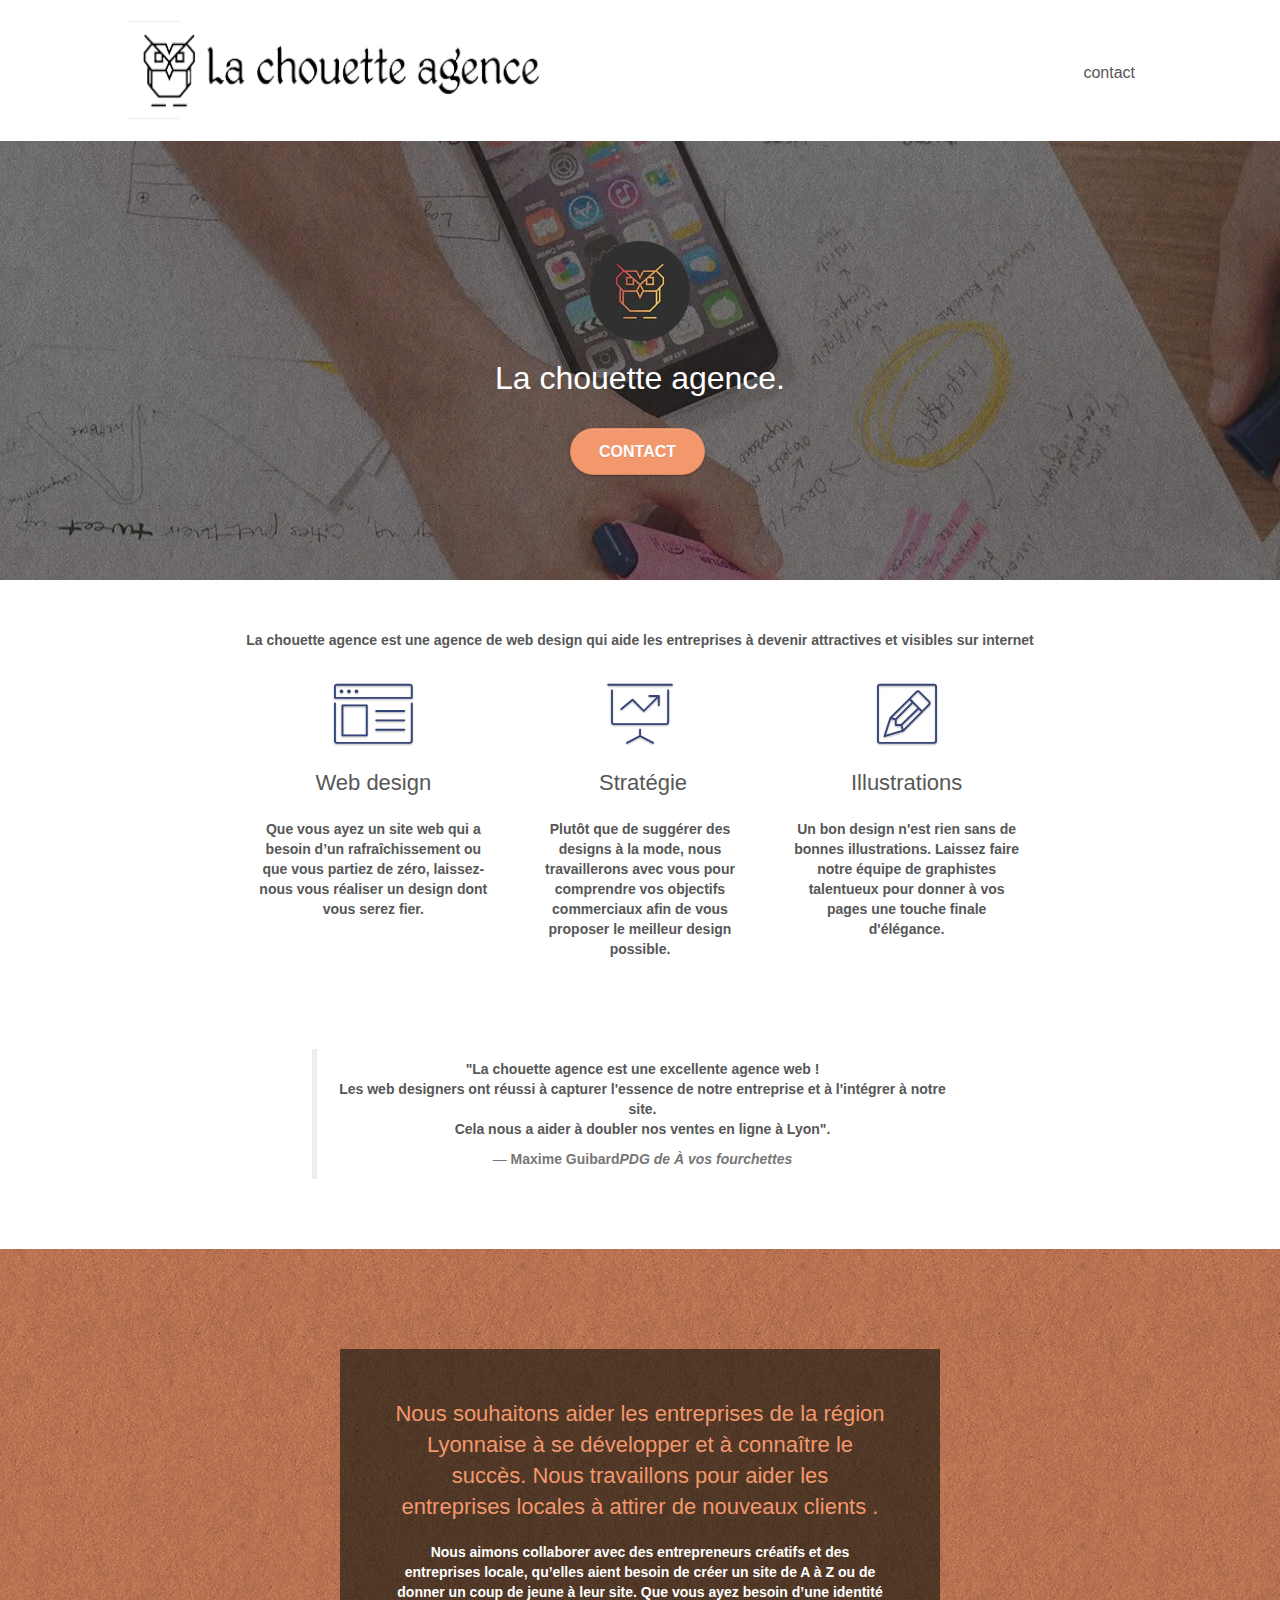
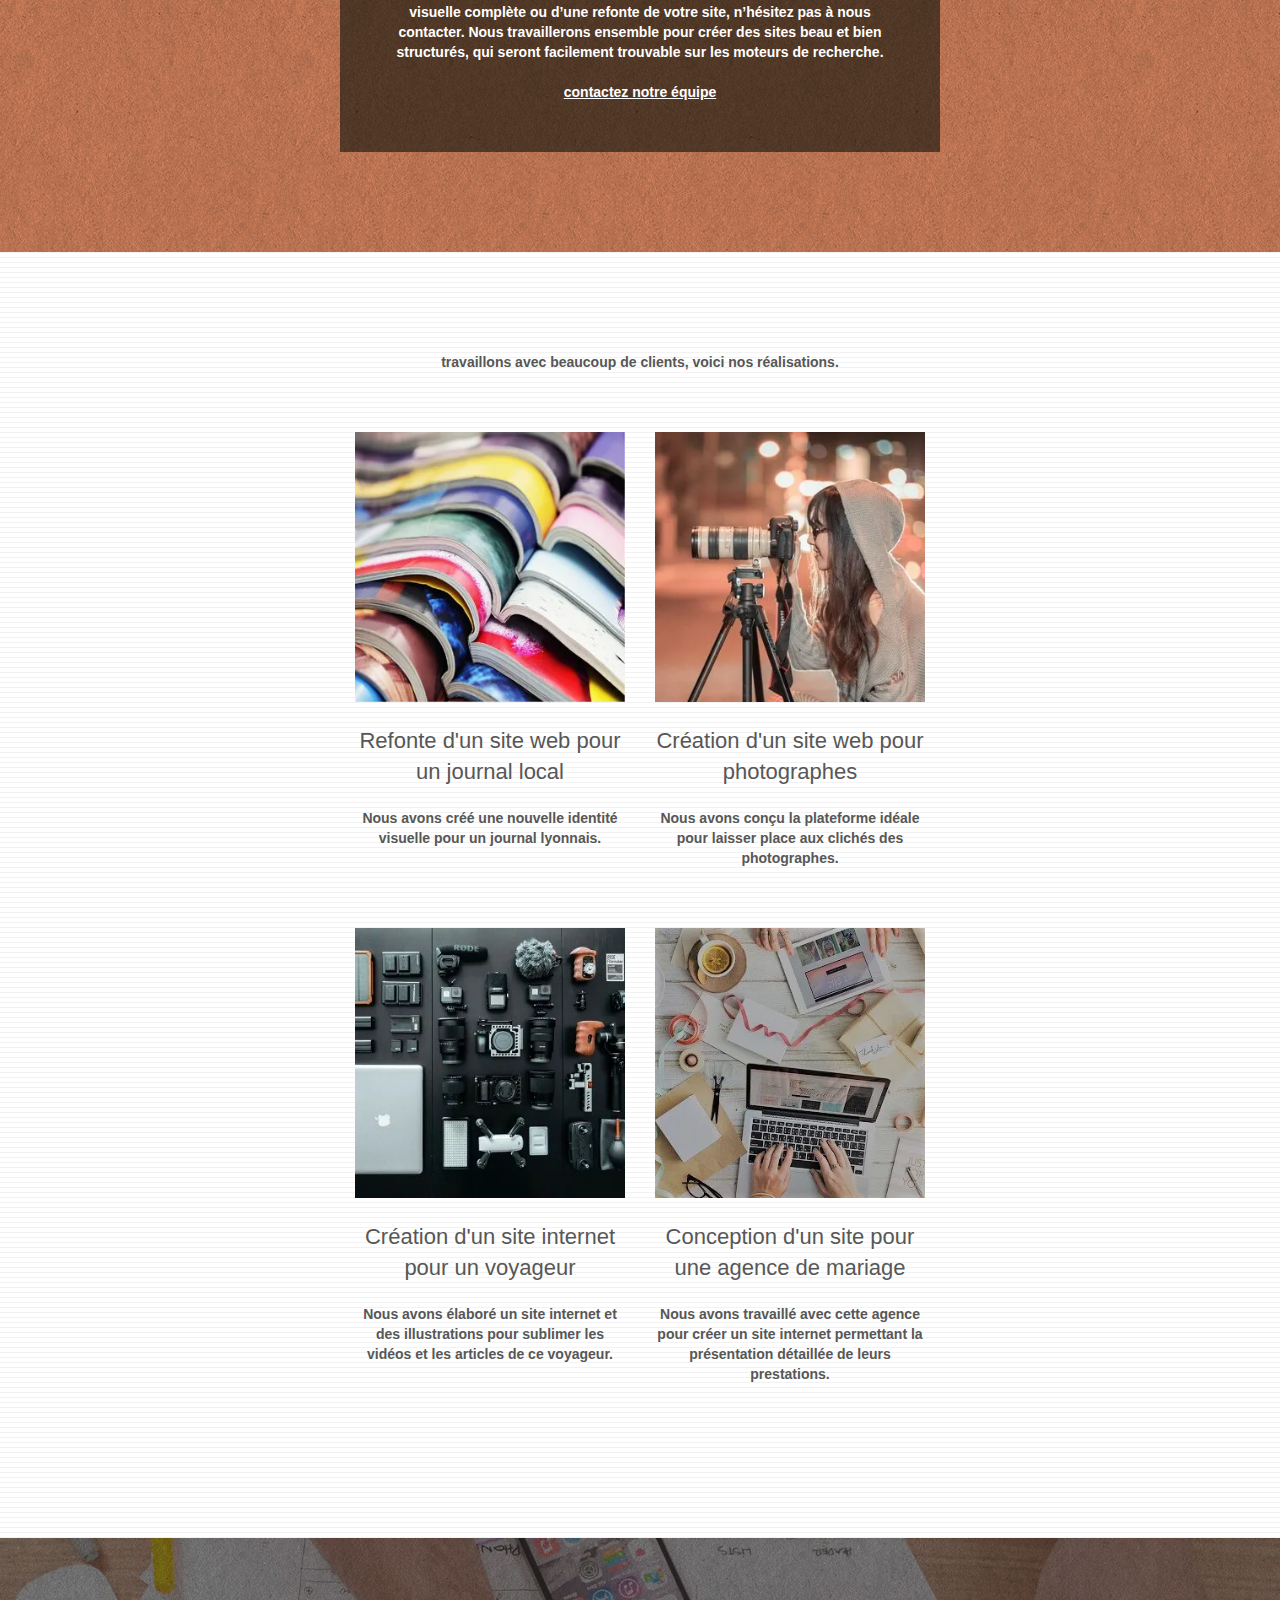
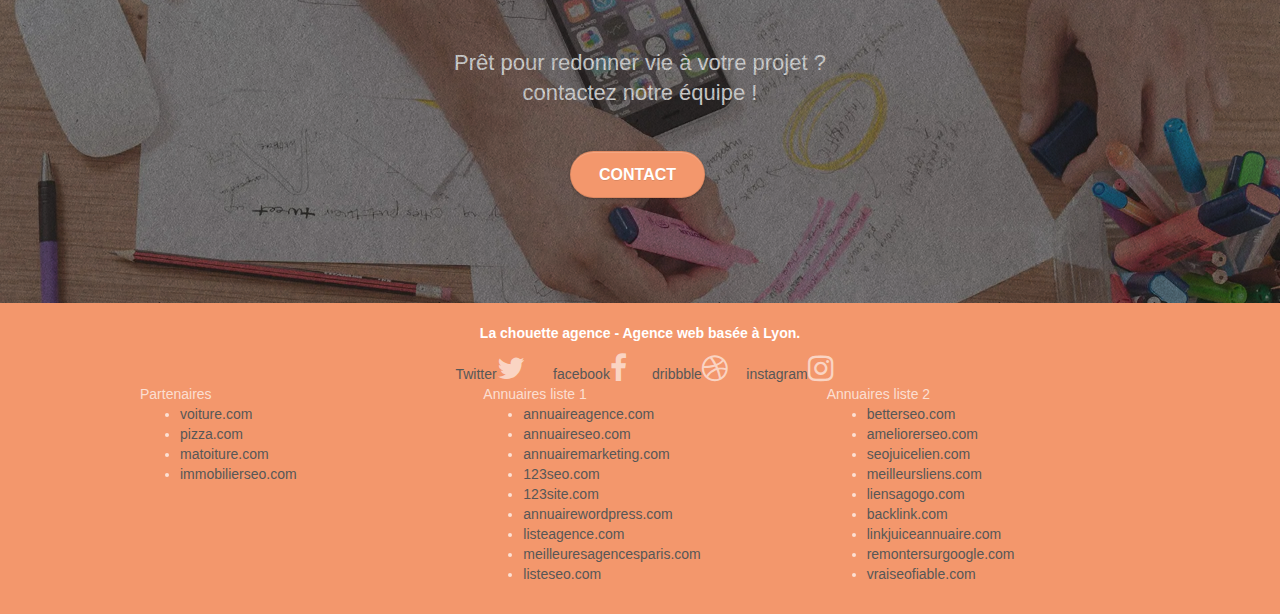
==== index.html @ a02901de "contraste" ====
<!doctype html>
<html lang="fr">
<head>
    <meta charset="utf-8">
    <meta name="keywords" content="seo, google, site web, site internet, agence design paris, agence design, agence design,agence design,agence design,agence design,agence design,agence design,agence design,agence design">
    <meta name="description"content="Agence Web à Lyon, aidant les entreprises à augmenter leur visibilité amélioration du SEO et designet fournissant des solutions spécialisées de conception de sites Web.">
    <meta name="viewport" content="width=device-width, initial-scale=1.0, viewport-fit=cover">
    <link rel="shortcut icon" type="image/webp" href="favicon.webp">
    
	<link rel="stylesheet" type="text/css" href="./css/bootstrap.css">
	<link rel="stylesheet" type="text/css" href="style.css">
	<link rel="stylesheet" type="text/css" href="./css/font-awesome.css">
	<link rel="stylesheet" type="text/css" href="./css/et-line.css">
	
    
	<script src="./js/jquery-2.1.0.js"></script>
	<script src="./js/bootstrap.js"></script>
	<script src="./js/blocs.js"></script>
	<script src="./js/jquery.touchSwipe.js" defer></script>
	<script src="./js/gmaps.js"></script>

    <title>La chouette agence</title>

    
<!-- Analytics -->
 
<!-- Analytics END -->
    
</head>
<body>
<!-- Principal conteneur -->
<div class="page-container">
    
<!-- bloc-0 -->
<div class="bloc bgc-white l-bloc " id="bloc-0">
	<div class="container bloc-sm">

		<nav class="navbar row">
			<div class="navbar-header">
				<div class="keywords" style="color:#cccccc;font-size:1px;">Agence web à paris, stratégie web, web design, illustrations, design de site web, site web, web, internet, site internet, site</div>
				<a class="navbar-brand" href="index.html"><img src="img/la-chouette-agence.webp" alt="paris web design logo agence web meilleure agence" width="400" height="90" /></a>
				<div class="keywords" style="color:#cccccc;font-size:1px;">Agence web à paris, stratégie web, web design, illustrations, design de site web, site web, web, internet, site internet, site</div>
				<button id="nav-toggle" type="button" class="ui-navbar-toggle navbar-toggle" data-toggle="collapse" data-target=".navbar-1">
					<span class="sr-only">Toggle navigation</span><span class="icon-bar"></span><span class="icon-bar"></span><span class="icon-bar"></span>
				</button>
			</div>
			<div class="collapse navbar-collapse navbar-1 special-dropdown-nav">
				<ul class="site-navigation nav navbar-nav">
					
					<li>
						<a href="contact.html">contact</a>
					</li>
				</ul>
			</div>
		</nav>
	</div>
</div>
<!-- bloc-0 END -->

<!-- bloc-1-presentation -->
<div class="bloc bgc-dark-slate-blue bg-banniere d-bloc bg-t-edge bloc-bg-texture texture-paper b-parallax" id="bloc-1-hero">
	<div class="container bloc-lg">
		<div class="row tight-width-whitespace">
			<div class="col-sm-12">
				<img src="img/logo.webp" class="center-block image-resize-mode" width="100" height="100" alt="La chouette agence, agence web paris, création logo paris" />
				<h1 class="text-center hero-bloc-text white ">
					La chouette agence.
				</h1>
				<div class="text-center">
					<a href="contact.html" class="btn btn-lg btn-clean btn-rd cta-hero btn-atomic-tangerine" id="cta-hero">contact</a>
				</div>
			</div>
		</div>
	</div>
</div>
<!-- bloc-1-presentation END -->

<!-- bloc-2-services -->
<div class="bloc bgc-white l-bloc" id="bloc-2-services">
	<div class="container bloc-md">
		<div class="row">
			<p class="col-sm-12 text-center ">
				La chouette agence est une agence de web design qui aide les entreprises à devenir attractives
				et visibles sur internet
			</p>
		</div>
		<div class="row voffset-lg med-width-whitespace">
			<div class="col-sm-4">
				<div class="text-center">
					<span class="et-icon-browser sm-shadow icon-dark-slate-blue icons icon-lg"></span>
				</div>
				<h2 class="mg-md text-center">
					Web design
				</h2>
				<p class="text-center ">
					Que vous ayez un site web qui a besoin d&rsquo;un rafraîchissement ou que vous partiez de zéro, laissez-nous vous réaliser un design dont vous serez fier.
				</p>
			</div>
			<div class="col-sm-4">
				<div class="text-center">
					<span class="et-icon-presentation sm-shadow icon-dark-slate-blue icons icon-lg"></span>
				</div>
				<h2 class="mg-md text-center">
					&nbsp;Stratégie
				</h2>
				<p class="text-center ">
					Plutôt que de suggérer des designs à la mode, nous travaillerons avec vous pour comprendre vos objectifs commerciaux afin de vous proposer le meilleur design possible.<br>
				</p>
			</div>
			<div class="col-sm-4">
				<div class="text-center">
					<span class="et-icon-edit sm-shadow icon-dark-slate-blue icons icon-lg"></span>
				</div>
				<h2 class="mg-md text-center">
					Illustrations
				</h2>
				<p class="text-center ">
					Un bon design n'est rien sans de bonnes illustrations. Laissez faire notre équipe de graphistes talentueux pour donner à vos pages une touche finale d'élégance.
				</p>
			</div>
		</div>
		<div class="row voffset-lg voffset">
			<div class="col-xs-12 col-md-8 col-md-offset-2 text-center">
				<blockquote class="blockquote text-center">
					<p class="mb-0">"La chouette agence est une excellente agence web ! <br> Les web
						designers ont réussi à capturer l'essence de notre entreprise
						et à l'intégrer à notre site.<br> Cela nous a aider à doubler nos
						ventes en ligne à Lyon".</p>
					<footer class="blockquote-footer black"><strong>Maxime Guibard</strong><cite
							title="text-center black"><strong>PDG de À vos fourchettes</strong></cite></footer>
				</blockquote>

			</div>
		</div>
	</div>
</div>
<!-- bloc-2-services END -->

<!-- bloc-3-what-i-do -->
<div class="bloc tc-white bgc-atomic-tangerine bg-presentation d-bloc bloc-bg-texture texture-paper b-parallax" id="bloc-3-what-i-do">
	<div class="container bloc-lg">
		<div class="row tight-width-whitespace black-background">
			<div class="col-sm-12">
				<h2 class="mg-md text-center tc-white">
					Nous souhaitons aider les entreprises de la région Lyonnaise à se développer et à connaître le succès. Nous travaillons pour aider les entreprises locales à attirer de nouveaux clients .<br>
				</h2>
				<p class="text-center white">
					Nous aimons collaborer avec des entrepreneurs créatifs et des entreprises locale, qu’elles aient besoin de créer un site de A à Z ou de donner un coup de jeune à leur site. Que vous ayez besoin d’une identité visuelle complète ou d’une refonte de votre site, n’hésitez pas à nous contacter. Nous travaillerons ensemble pour créer des sites beau et bien structurés, qui seront facilement trouvable sur les moteurs de recherche. <br><br><a class="ltc-white bold-link" href="contact.html">contactez notre équipe</a><br>
				</p>
			</div>
		</div>
	</div>
</div>
<!-- bloc-3-what-i-do END -->

<!-- bloc-4-portfolio -->
<div class="bloc bgc-white bg-lines-h2-bg bg-repeat l-bloc" id="bloc-4-portfolio">
	<div class="container bloc-lg">
		<div class="row">
			<div class="col-sm-18 text-center">
				<p><strong> travaillons avec beaucoup de clients, voici nos réalisations.</strong></p>
			</div>
		</div>
		<div class="row tight-width-whitespace portfolio-row">
			<div class="col-sm-6">
				<a href="#" data-lightbox="img/1.webp" data-gallery-id="gallery-1" data-caption="Refonte d'un site web pour un journal local" data-frame="snapshot-lb"><img src="img/1.webp" width="270" height="270" alt="paris web design logo agence web meilleure agence et refonte site web journal" class="img-responsive portfolio-thumb" /></a>
				<h2 class="mg-md text-center">
					Refonte d'un site web pour un journal local
				</h2>
				<p class="text-center">
					Nous avons créé une nouvelle identité visuelle pour un journal lyonnais.
				</p>
			</div>
			<div class="col-sm-6">
				<a href="#" data-lightbox="img/2.webp" data-gallery-id="gallery-1" data-caption="Création d'un site web pour photographes" data-frame="snapshot-lb"><img src="img/2.webp" width="270" height="270" class="img-responsive portfolio-thumb imgport" alt="paris web design logo agence web meilleure agence, Création d'un site web pour photographes" /></a>
				<h2 class="mg-md text-center">
					Création d'un site web pour photographes
				</h2>
				<p class="text-center">
					Nous avons conçu la plateforme idéale pour laisser place aux clichés des photographes.
				</p>
			</div>
		</div>
		<div class="row tight-width-whitespace portfolio-row">
			<div class="col-sm-6">
				<a href="#" data-lightbox="img/3.webp" data-gallery-id="gallery-1" data-caption="Création d'un site internet pour un voyageur" data-frame="snapshot-lb"><img src="img/3.webp" width="270" height="270" class="img-responsive portfolio-thumb" alt="paris web design logo agence web meilleure agence, Création d'un site web pour voyageur"/></a>
				<h2 class="mg-md text-center">
					Création d'un site internet pour un voyageur
				</h2>
				<p class="text-center">
					Nous avons élaboré un site internet et des illustrations pour sublimer les vidéos et les articles de ce voyageur.
				</p>
			</div>
			<div class="col-sm-6">
				<a href="#" data-lightbox="img/4.webp" data-gallery-id="gallery-1" data-caption="Conception d'un site pour une agence de mariage" data-frame="snapshot-lb"><img src="img/4.webp" width="270" height="270" class="img-responsive portfolio-thumb " alt="paris web design logo agence web meilleure agence, Création d'un site web pour agence de mariage" /></a>
				<h2 class="mg-md text-center">
					Conception d'un site pour une agence de mariage
				</h2>
				<p class="text-center">
					Nous avons travaillé avec cette agence pour créer un site internet permettant la présentation détaillée de leurs prestations.
				</p>
			</div>
		</div>
	</div>
</div>
<!-- bloc-4-portfolio END -->

<!-- bloc-5-cta -->
<div class="bloc bgc-dark-slate-blue bg-banniere d-bloc bloc-bg-texture texture-paper" id="bloc-5-cta">
	<div class="container bloc-lg">
		<div class="row">
			<h2 class="mg-md text-center white">
				Prêt pour redonner vie à votre projet ?<br>contactez notre équipe !
			</h2>
			<div class="col-sm-12 text-center">
				<a href="contact.html" class="btn btn-atomic-tangerine btn-clean btn-rd btn-lg cta-hero">contact</a>
			</div>
		</div>
	</div>
</div>
<!-- bloc-5-cta END -->

<!-- Footer - bloc-8 -->
<div class="bloc bgc-atomic-tangerine d-bloc" id="bloc-8">
	<div class="container bloc-sm">
		<div class="row">
			<div class="col-sm-12">
				<p class="text-center white">
					La chouette agence - Agence web basée à Lyon.<br>
				</p>
				<div class="row row-no-gutters social">
					<div class="col-sm-3">
						<div class="text-center">
							<a class="social" aria-label="Twitter" href="https://twitter.com">Twitter<span
									class="fa fa-twitter icon-md darkgrey"></span></a>
						</div>
					</div>
					<div class="col-sm-3">
						<div class="text-center">
							<a class="social" aria-label="Facebook"
								href="https://www.facebook.com/">facebook<span
									class="fa fa-facebook icon-md darkgrey"></span></a>
						</div>
					</div>
					<div class="col-sm-3">
						<div class="text-center">
							<a class="social" aria-label="Dribble" href="https://dribbble.com/">dribbble<span
									class="fa fa-dribbble icon-md darkgrey"></span></a>
						</div>
					</div>
					<div class="col-sm-3">
						<div class="text-center">
							<a class="social" aria-label="Instagram"
								href="https://www.instagram.com/">instagram<span
									class="fa fa-instagram icon-md darkgrey"></span></a>
						</div>
					</div>
				</div>
				<div class="row">
					<div class="col-sm-4">
						Partenaires
							<ul>
								<li><a href="voiture.com">voiture.com</a></li>
								<li><a href="pizza.com">pizza.com</a></li>
								<li><a href="matoiture.com">matoiture.com</a></li>
								<li><a href="immobilierseo.com">immobilierseo.com</a></li>
							</ul>		
					</div>
					<div class="col-sm-4">
						Annuaires liste 1
						<ul>
							<li><a href="annuaireagence.com">annuaireagence.com</a></li>
							<li><a href="annuaireseo.com">annuaireseo.com</a></li>
							<li><a href="annuairemarketing.com">annuairemarketing.com</a></li>
							<li><a href="123seoture.com">123seo.com</a></li>
							<li><a href="123site.com">123site.com</a></li>
							<li><a href="annuairewordpress.com">annuairewordpress.com</a></li>
							<li><a href="listeagence.com">listeagence.com</a></li>
							<li><a href="meilleuresagencesparis.com">meilleuresagencesparis.com</a></li>
							<li><a href="listeseo.com">listeseo.com</a></li>
						</ul>
					</div>
					<div class="col-sm-4">
						Annuaires liste 2
						<ul>
							<li><a href="betterseo.com">betterseo.com</a></li>
							<li><a href="ameliorerseo.com">ameliorerseo.com</a></li>
							<li><a href="seojuicelien.com">seojuicelien.com</a></li>
							<li><a href="meilleursliens.com">meilleursliens.com</a></li>
							<li><a href="liensagogo.com">liensagogo.com</a></li>
							<li><a href="backlink.com">backlink.com</a></li>
							<li><a href="linkjuiceannuaire.com">linkjuiceannuaire.com</a></li>
							<li><a href="remontersurgoogle.com">remontersurgoogle.com</a></li>
							<li><a href="vraiseofiable.com">vraiseofiable.com</a></li>
						</ul>
					</div>
				</div>
			</div>
		</div>
	</div>
</div>
<!-- Footer - bloc-8 END -->

</div>
<!-- Principal conteneur END -->
    

</body>
</html>
---- style.css ----
body {
    margin: 0;
    padding: 0;
    background: #FFF;
    overflow-x: hidden;
    -webkit-font-smoothing: antialiased;
    -moz-osx-font-smoothing: grayscale;
}

a,
button {
    transition: all .3s ease-in-out;
    outline: none!important;
}

a:hover {
    text-decoration: none;
    cursor: pointer;
}

#page-loading-blocs-notifaction {
    position: fixed;
    top: 0;
    bottom: 0;
    width: 100%;
    z-index: 100000;
    background: #FFFFFF url("img/pageload-spinner.gif") no-repeat center center;
}

.bloc {
    width: 100%;
    clear: both;
    background: 50% 50% no-repeat;
    padding: 0 50px;
    -webkit-background-size: cover;
    -moz-background-size: cover;
    -o-background-size: cover;
    background-size: cover;
    position: relative;
}

.bloc .container {
    padding-left: 0;
    padding-right: 0;
}

.bloc-lg {
    padding: 100px 50px;
}

.bloc-md {
    padding: 50px;
}

.bloc-sm {
    padding: 20px 50px;
}

.bg-center,
.bg-l-edge,
.bg-r-edge,
.bg-t-edge,
.bg-b-edge,
.bg-tl-edge,
.bg-bl-edge,
.bg-tr-edge,
.bg-br-edge,
.bg-repeat {
    -webkit-background-size: auto!important;
    -moz-background-size: auto!important;
    -o-background-size: auto!important;
    background-size: auto!important;
}

.bg-repeat {
    background: repeat;
}

.bg-t-edge {
    background: top no-repeat;
}

.bloc-bg-texture::before {
    content: "";
    background-size: 2px 2px;
    position: absolute;
    top: 0;
    bottom: 0;
    left: 0;
    right: 0;
}

.texture-paper::before {
    background: url("img/texture-paper.webp");
    background-size: 280px 280px;
}

.b-parallax {
    background-attachment: fixed;
}

.d-bloc {
    color: rgba(255, 255, 255, .7);
}

.d-bloc button:hover {
    color: rgba(255, 255, 255, .9);
}

.d-bloc .icon-round,
.d-bloc .icon-square,
.d-bloc .icon-rounded,
.d-bloc .icon-semi-rounded-a,
.d-bloc .icon-semi-rounded-b {
    border-color: rgba(255, 255, 255, .9);
}

.d-bloc .divider-h span {
    border-color: rgba(255, 255, 255, .2);
}

.d-bloc .a-btn,
.d-bloc .navbar a,
.d-bloc .navbar-brand,
.d-bloc a .icon-sm,
.d-bloc a .icon-md,
.d-bloc a .icon-lg,
.d-bloc a .icon-xl,
.d-bloc h1 a,
.d-bloc h2 a,
.d-bloc h3 a,
.d-bloc h4 a,
.d-bloc h5 a,
.d-bloc h6 a,
.d-bloc p a {
    color: rgba(255, 255, 255, .6);
}

.d-bloc .a-btn:hover,
.d-bloc .navbar a:hover,
.d-bloc .navbar-brand:hover,
.d-bloc a:hover .icon-sm,
.d-bloc a:hover .icon-md,
.d-bloc a:hover .icon-lg,
.d-bloc a:hover .icon-xl,
.d-bloc h1 a:hover,
.d-bloc h2 a:hover,
.d-bloc h3 a:hover,
.d-bloc h4 a:hover,
.d-bloc h5 a:hover,
.d-bloc h6 a:hover,
.d-bloc p a:hover {
    color: rgba(255, 255, 255, 1);
}

.d-bloc .navbar-toggle .icon-bar {
    background: rgba(255, 255, 255, 1);
}

.d-bloc .btn-wire,
.d-bloc .btn-wire:hover {
    color: rgba(255, 255, 255, 1);
    border-color: rgba(255, 255, 255, 1);
}

.d-bloc .panel {
    color: rgba(0, 0, 0, .5);
}

.d-bloc .panel button:hover {
    color: rgba(0, 0, 0, .7);
}

.d-bloc .panel icon {
    border-color: rgba(0, 0, 0, .7);
}

.d-bloc .panel .divider-h span {
    border-color: rgba(0, 0, 0, .1);
}

.d-bloc .panel .a-btn {
    color: rgba(0, 0, 0, .6);
}

.d-bloc .panel .a-btn:hover {
    color: rgba(0, 0, 0, 1);
}

.d-bloc .panel .btn-wire,
.d-bloc .panel .btn-wire:hover {
    color: rgba(0, 0, 0, .7);
    border-color: rgba(0, 0, 0, .3);
}

.d-bloc .panel,
.l-bloc {
    color: rgba(0, 0, 0, .5);
}

.d-bloc .panel button:hover,
.l-bloc button:hover {
    color: rgba(0, 0, 0, .7);
}

.l-bloc .icon-round,
.l-bloc .icon-square,
.l-bloc .icon-rounded,
.l-bloc .icon-semi-rounded-a,
.l-bloc .icon-semi-rounded-b {
    border-color: rgba(0, 0, 0, .7);
}

.d-bloc .panel .divider-h span,
.l-bloc .divider-h span {
    border-color: rgba(0, 0, 0, .1);
}

.d-bloc .panel .a-btn,
.l-bloc .a-btn,
.l-bloc .navbar a,
.l-bloc .navbar-brand,
.l-bloc a .icon-sm,
.l-bloc a .icon-md,
.l-bloc a .icon-lg,
.l-bloc a .icon-xl,
.l-bloc h1 a,
.l-bloc h2 a,
.l-bloc h3 a,
.l-bloc h4 a,
.l-bloc h5 a,
.l-bloc h6 a,
.l-bloc p a {
    color: rgba(0, 0, 0, .6);
}

.d-bloc .panel .a-btn:hover,
.l-bloc .a-btn:hover,
.l-bloc .navbar a:hover,
.l-bloc .navbar-brand:hover,
.l-bloc a:hover .icon-sm,
.l-bloc a:hover .icon-md,
.l-bloc a:hover .icon-lg,
.l-bloc a:hover .icon-xl,
.l-bloc h1 a:hover,
.l-bloc h2 a:hover,
.l-bloc h3 a:hover,
.l-bloc h4 a:hover,
.l-bloc h5 a:hover,
.l-bloc h6 a:hover,
.l-bloc p a:hover {
    color: rgba(0, 0, 0, 1);
}

.l-bloc .navbar-toggle .icon-bar {
    color: rgba(0, 0, 0, .6);
}

.d-bloc .panel .btn-wire,
.d-bloc .panel .btn-wire:hover,
.l-bloc .btn-wire,
.l-bloc .btn-wire:hover {
    color: rgba(0, 0, 0, .7);
    border-color: rgba(0, 0, 0, .3);
}

.voffset {
    margin-top: 30px;
}

.voffset-lg {
    margin-top: 80px;
}

.row-no-gutters {
    margin-right: 0;
    margin-left: 0;
}

.row.row-no-gutters > [class^="col-"],
.row.row-no-gutters > [class*=" col-"] {
    padding-right: 0;
    padding-left: 0;
}

#bloc-1-hero h1 {
    font-size: 32px;
}

.navbar {
    margin-bottom: 0;
    z-index: 1;
}

.navbar-brand {
    height: auto;
    padding: 3px 15px;
    font-size: 25px;
    font-weight: normal;
    font-weight: 600;
    line-height: 44px;
}

.navbar-brand img {
    max-height: 200px;
    margin: 0 5px 0 0;
    display: inline;
}

.navbar-brand img[src$=svg] {
    min-width: 100px;
}

.nav-center .navbar-brand img {
    margin: 0;
}

.navbar .nav {
    padding-top: 2px;
    margin-right: -16px;
    float: right;
    z-index: 1;
}

.nav > li {
    float: left;
    margin-top: 4px;
    font-size: 16px;
}

.navbar-nav .open .dropdown-menu > li > a {
    text-align: inherit;
}

.nav > li a:hover,
.nav > li a:focus {
    background: transparent;
}

.navbar-toggle {
    margin: 10px 10px 0 0;
    border: 0px;
}

.navbar-toggle:hover {
    background: transparent!important;
}

.navbar-toggle .icon-bar {
    background-color: rgba(0, 0, 0, .5);
    width: 26px;
}

.nav-invert .navbar .nav {
    float: left;
}

.nav-invert .navbar-header,
.nav-invert .navbar-brand {
    float: right;
    position: relative;
    z-index: 2;
}

@media (min-width: 768px) {
    .site-navigation {
        position: absolute;
        top: 50%;
        right: 20px;
        transform: translate(0, -50%);
        -webkit-transform: translateY(-50%);
    }
    .nav > li .dropdown-menu a,
    .nav > li .dropdown-menu a:hover {
        color: #484848;
    }
    .nav-invert .site-navigation {
        left: 0;
        right: 0;
    }
    .nav-center {
        text-align: center;
    }
    .nav-center .navbar-header {
        width: 100%;
    }
    .nav-center .navbar-header,
    .nav-center .navbar-brand,
    .nav-center .nav > li {
        float: none;
        display: inline-block;
    }
    .nav-center .site-navigation {
        position: relative;
        width: 100%;
        right: 0;
        margin-right: 0px;
        margin-top: 20px;
    }
    .nav-center.mini-nav .navbar-toggle {
        float: none;
        margin: 10px auto 0;
    }
}

.nav > li > .dropdown a {
    background: none!important;
    display: block;
    padding: 14px 15px;
}

nav .caret {
    margin: 0 5px;
}

.dropdown-menu .dropdown-menu {
    top: -8px;
    left: 100%;
}

.dropdown-menu .dropmenu-flow-right {
    top: 100%;
    left: 0;
    margin-left: -1px;
    border-top-left-radius: 0;
    border-top-right-radius: 0;
}

.dropdown-menu .dropdown span {
    border: 4px solid black;
    border-top-color: transparent;
    border-right-color: transparent;
    border-bottom-color: transparent;
    margin: 6px -5px 0 0!important;
    float: right;
}

.mg-md {
    margin-top: 10px;
    margin-bottom: 20px;
}

.mg-lg {
    margin-top: 10px;
    margin-bottom: 40px;
}

.btn {
    margin: 0 5px 5px 0;
}

.btn.pull-right {
    margin: 0 0 5px 5px;
}

.btn-d,
.btn-d:hover,
.btn-d:focus {
    color: #FFF;
    background: rgba(0, 0, 0, .3);
}

button {
    outline: none!important;
}

.btn-rd {
    border-radius: 40px;
}

.btn-clean {
    border: 1px solid rgba(0, 0, 0, .08);
    border-bottom-color: rgba(0, 0, 0, .1);
    text-shadow: 0 1px 0 rgba(0, 0, 1, .1);
    box-shadow: 0 1px 3px rgba(0, 0, 1, .25), inset 0 1px 0 0 rgba(255, 255, 255, .15);
}

.icon-md {
    font-size: 30px!important;
}

.icon-lg {
    font-size: 60px!important;
}

.sm-shadow {
    text-shadow: 0 1px 2px rgba(0, 0, 0, .3);
}

.panel-sq,
.panel-sq .panel-heading,
.panel-sq .panel-footer {
    border-radius: 0;
}

.panel-rd {
    border-radius: 30px;
}

.panel-rd .panel-heading {
    border-radius: 29px 29px 0 0;
}

.panel-rd .panel-footer {
    border-radius: 0 0 29px 29px;
}

.form-control {
    border-color: rgba(0, 0, 0, .1);
    box-shadow: none;
}

.scrollToTop {
    width: 40px;
    height: 40px;
    position: fixed;
    bottom: 20px;
    right: 20px;
    opacity: 0;
    z-index: 500;
    transition: all .3s ease-in-out;
}

.scrollToTop span {
    margin-top: 6px;
}

.showScrollTop {
    font-size: 14px;
    opacity: 1;
}

a[data-lightbox] {
    position: relative;
    display: block;
    text-align: center;
}

a[data-lightbox]:hover::before {
    content: "+";
    font-family: "HelveticaNeue-Light", "Helvetica Neue Light", "Helvetica Neue", Helvetica, Arial;
    font-size: 32px;
    width: 50px;
    height: 50px;
    margin-left: -25px;
    border-radius: 50%;
    background: rgba(0, 0, 0, .6);
    color: #FFF;
    font-weight: 100;
    z-index: 1;
    position: absolute;
    top: 50%;
    transform: translateY(-50%);
    -webkit-transform: translateY(-50%);
}

a[data-lightbox]:hover img {
    opacity: 0.6;
    -webkit-animation-fill-mode: none;
    animation-fill-mode: none;
}

#lightbox-modal {
    display: flex;
    align-items: center;
}

#lightbox-modal .modal-dialog {
    width: 90%;
    max-width: 900px;
    margin: 0 auto 0;
}

#lightbox-modal .modal-dialog img {
    max-height: 90vh;
    margin: 0 auto;
}

.lightbox-caption {
    padding: 20px;
    color: #FFF;
    background: rgba(0, 0, 0, .5);
    position: absolute;
    left: 15px;
    right: 15px;
    bottom: 5px;
}

.close-lightbox {
    color: #FFF;
    font-size: 30px;
    position: absolute;
    top: 20px;
    right: 20px;
    z-index: 20;
    background: rgba(0, 0, 0, .5);
    border: none;
    line-height: 30px;
    padding: 0 9px 5px;
    opacity: 0.3;
}

.close-lightbox:hover,
.next-lightbox:hover,
.prev-lightbox:hover {
    opacity: 1.0;
    color: #FFF;
}

.next-lightbox,
.prev-lightbox {
    font-size: 20px;
    color: rgba(255, 255, 255, .9);
    background: rgba(0, 0, 0, .5);
    transition: all .2s ease-in-out;
    position: absolute;
    top: 45%;
    z-index: 1;
    opacity: 0.4;
}

.next-lightbox {
    padding: 6px 8px 1px 13px;
    right: 25px;
}

.prev-lightbox {
    padding: 6px 13px 1px 10px;
    left: 25px;
}

.snapshot-lb .modal-body {
    padding-bottom: 45px;
}

.snapshot-lb .lightbox-caption {
    padding: 0;
    color: rgba(0, 0, 0, .5);
    background: none;
}

h1,
h2,
h3,
h4,
h5,
h6,
p,
label,
.btn,
a {
    font-family: "helvetica";
    font-weight: 400;
    color: #575757!important;
}

.container {
    max-width: 1000px;
}

.hero-bloc-text {
    font-size: 38px;
}

.hero-bloc-text-sub {
    font-size: 36px;
}

.statement-bloc-text {
    line-height: 26px;
    font-style: italic;
    font-size: 20px;
    text-align: center;
    font-weight: lighter;
    max-width: 520px;
    margin: auto auto auto auto;
}

p {
    font-size: 14px;
    font-weight: bold;
}

.tight-width-whitespace {
    max-width: 600px;
    margin: auto auto auto auto;
}

.imgport{
    width:270;
    height:270;
}


.h1 {
    font-size: 20px;
    font-family: "Open Sans";
}

.cta-hero {
    margin-top: 22px;
    color: #FFFFFF!important;
    text-transform: uppercase;
    padding: 12px 28px 12px 28px;
    font-size: 16px;
    font-weight: 700;
}

.social {
    max-width: 400px;
    margin: auto auto auto auto;
}

h2 {
    font-size: 22px;
    line-height: 1.4em;
}

h3 {
    font-size: 15px;
    text-transform: uppercase;
    font-weight: 700;
    color: #333333!important;
}

.med-width-whitespace {
    max-width: 800px;
    margin: auto auto auto auto;
    box-shadow: 0px 0px 0px #000000;
}

h1 {
    color: #333333!important;
}

h4 {
    color: #333333!important;
}

.icons {
    margin-bottom: 14px;
    margin-top: 24px;
}

.white {
    color: #FFFFFF!important;
}

.portfolio-thumb {
    margin-bottom: 24px;
}

.portfolio-row {
    margin-bottom: 44px;
    margin-top: 50px;
}

.avatar {
    box-shadow: 0px 4px 9px rgba(0, 0, 0, 0.3);
}

.black-background {
    background-color: rgba(48, 42, 27, 0.7);
    padding: 40px 40px 40px 40px;
}

.bold-link {
    font-weight: 900;
    text-decoration: underline!important;
}

.bgc-white {
    background-color: #FFFFFF;
}

.bgc-dark-slate-blue {
    background-color: #364577;
}

.bgc-atomic-tangerine {
    background-color: #F3976C;
}

.tc-white {
    color: #F3976C!important;
}

.btn-atomic-tangerine {
    background: #F3976C;
    color: #FFFFFF!important;
}

.btn-atomic-tangerine:hover {
    background: #c27956!important;
    color: #FFFFFF!important;
}

.ltc-white {
    color: #FFFFFF!important;
}

.ltc-white:hover {
    color: #cccccc!important;
}

.ltc-atomic-tangerine {
    color: #F3976C!important;
}

.ltc-atomic-tangerine:hover {
    color: #c27956!important;
}

.icon-dark-slate-blue {
    color: #364577!important;
    border-color: #364577!important;
}

.bg-dots-bg {
    background-image: url("img/dots-bg.webp");
}

.bg-lines-h2-bg {
    background-image: url("img/lines-h2-bg.webp");
}

.bg-banniere {
    background-image: url("img/la-chouette-agence-banniere.webp");
}

.bg-presentation {
    background-image: url("img/image-de-presentation.webp");
}

@media (max-width: 1024px) {
    .bloc {
        padding-left: 20px;
        padding-right: 20px;
    }
    .bloc.full-width-bloc,
    .bloc-tile-2.full-width-bloc .container,
    .bloc-tile-3.full-width-bloc .container,
    .bloc-tile-4.full-width-bloc .container {
        padding-left: 0;
        padding-right: 0;
    }
}

@media (max-width: 992px) and (min-width: 768px) {
    .navbar .nav {
        max-width: 80%
    }
    .nav-center.navbar .nav {
        max-width: 100%
    }
}

@media only screen and (min-device-width: 768px) and (max-device-width: 1024px) and (orientation: landscape) {
    .b-parallax {
        background-attachment: scroll;
    }
}

@media only screen and (min-device-width: 1024px) and (max-device-width: 1366px) and (-webkit-min-device-pixel-ratio: 1.5) {
    .b-parallax {
        background-attachment: scroll;
    }
}

@media (max-width: 991px) {
    .container {
        width: 100%;
    }
    .b-parallax {
        background-attachment: scroll;
    }
    .page-container,
    #hero-bloc {
        overflow-x: hidden;
        position: relative;
    }
    .bloc {
        padding-left: constant(safe-area-inset-left);
        padding-right: constant(safe-area-inset-right);
    }
    .bloc-group,
    .bloc-group .bloc {
        display: block;
        width: 100%;
    }
    .bloc-fill-screen .fill-bloc-top-edge,
    .bloc-fill-screen .fill-bloc-bottom-edge {
        padding: 0 20px;
        padding-left: constant(safe-area-inset-left);
        padding-right: constant(safe-area-inset-right);
    }
}

@media (max-width: 767px) {
    .page-container {
        overflow-x: hidden;
        position: relative;
    }
    h1,
    h2,
    h3,
    h4,
    h5,
    h6,
    p,
    #disqus_thread {
        padding-left: 10px!important;
        padding-right: 10px!important;
    }
    .b-parallax {
        background-attachment: scroll;
    }
    .navbar .nav {
        padding-top: 0;
        border-top: 1px solid rgba(0, 0, 0, .2);
        float: none!important;
    }
    .navbar.row {
        margin-left: 0;
        margin-right: 0;
    }
    .site-navigation {
        position: inherit;
        transform: none;
        -webkit-transform: none;
        -ms-transform: none;
    }
    .nav > li {
        margin-top: 0;
        border-bottom: 1px solid rgba(0, 0, 0, .1);
        background: rgba(0, 0, 0, .05);
        text-align: left;
        padding-left: 15px;
        width: 100%;
    }
    .nav > li:hover {
        background: rgba(0, 0, 0, .08);
    }
    .dropdown .dropdown a .caret {
        float: none;
        margin: 5px 0 0 10px!important;
        border: 4px solid black;
        border-bottom-color: transparent;
        border-right-color: transparent;
        border-left-color: transparent;
    }
    #hero-bloc .navbar .nav {
        background: rgba(0, 0, 0, .8);
    }
    #hero-bloc .navbar .nav a {
        color: rgba(255, 255, 255, .6);
    }
    .hero {
        padding: 50px 0;
    }
    .hero-nav {
        left: -1px;
        right: -1px;
    }
    .navbar-collapse {
        padding: 0;
        overflow-x: hidden;
        -webkit-box-shadow: none;
        box-shadow: none;
    }
    .navbar-brand img {
        max-height: 40px;
        width: auto;
    }
    .nav-invert .navbar-header {
        float: none;
        width: 100%;
    }
    .nav-invert .navbar-toggle {
        float: left;
        margin-left: 10px;
    }
    .bloc {
        padding-left: 0;
        padding-right: 0;
    }
    .bloc-xxl,
    .bloc-xl,
    .bloc-lg {
        padding: 40px 0;
    }
    .bloc-sm,
    .bloc-md {
        padding-left: 0;
        padding-right: 0;
    }
    .bloc-tile-2 .container,
    .bloc-tile-3 .container,
    .bloc-tile-4 .container,
    .bloc-fill-screen .fill-bloc-top-edge,
    .bloc-fill-screen .fill-bloc-bottom-edge {
        padding-left: 0;
        padding-right: 0;
    }
    .a-block {
        padding: 0 10px;
    }
    .btn-dwn {
        display: none;
    }
    .voffset {
        margin-top: 5px;
    }
    .voffset-md {
        margin-top: 20px;
    }
    .voffset-lg {
        margin-top: 30px;
    }
    form {
        padding: 5px;
    }
    .close-lightbox {
        display: inline-block;
    }
    .blocsapp-device-iphone5 {
        background-size: 216px 425px;
        padding-top: 60px;
        width: 216px;
        height: 425px;
    }
    .blocsapp-device-iphone5 img {
        width: 180px;
        height: 320px;
    }
}

@media (max-width: 400px) {
    .bloc {
        padding-left: 0;
        padding-right: 0;
    }
}

@media (max-width: 767px) {
    .bloc-mob-center-text {
        text-align: center;
    }
}
---- css/et-line.css ----
@font-face {
    font-family: et-line;
    src: url(../fonts/et-line.eot);
    src: url(../fonts/et-line.eot?#iefix) format('embedded-opentype'), url(../fonts/et-line.woff) format('woff'), url(../fonts/et-line.ttf) format('truetype'), url(../fonts/et-line.svg#et-line) format('svg');
    font-weight: 400;
    font-style: normal
}

.et-icon-adjustments,
.et-icon-alarmclock,
.et-icon-anchor,
.et-icon-aperture,
.et-icon-attachment,
.et-icon-bargraph,
.et-icon-basket,
.et-icon-beaker,
.et-icon-bike,
.et-icon-book-open,
.et-icon-briefcase,
.et-icon-browser,
.et-icon-calendar,
.et-icon-camera,
.et-icon-caution,
.et-icon-chat,
.et-icon-circle-compass,
.et-icon-clipboard,
.et-icon-clock,
.et-icon-cloud,
.et-icon-compass,
.et-icon-desktop,
.et-icon-dial,
.et-icon-document,
.et-icon-documents,
.et-icon-download,
.et-icon-dribbble,
.et-icon-edit,
.et-icon-envelope,
.et-icon-expand,
.et-icon-facebook,
.et-icon-flag,
.et-icon-focus,
.et-icon-gears,
.et-icon-genius,
.et-icon-gift,
.et-icon-global,
.et-icon-globe,
.et-icon-googleplus,
.et-icon-grid,
.et-icon-happy,
.et-icon-hazardous,
.et-icon-heart,
.et-icon-hotairballoon,
.et-icon-hourglass,
.et-icon-key,
.et-icon-laptop,
.et-icon-layers,
.et-icon-lifesaver,
.et-icon-lightbulb,
.et-icon-linegraph,
.et-icon-linkedin,
.et-icon-lock,
.et-icon-magnifying-glass,
.et-icon-map,
.et-icon-map-pin,
.et-icon-megaphone,
.et-icon-mic,
.et-icon-mobile,
.et-icon-newspaper,
.et-icon-notebook,
.et-icon-paintbrush,
.et-icon-paperclip,
.et-icon-pencil,
.et-icon-phone,
.et-icon-picture,
.et-icon-pictures,
.et-icon-piechart,
.et-icon-presentation,
.et-icon-pricetags,
.et-icon-printer,
.et-icon-profile-female,
.et-icon-profile-male,
.et-icon-puzzle,
.et-icon-quote,
.et-icon-recycle,
.et-icon-refresh,
.et-icon-ribbon,
.et-icon-rss,
.et-icon-sad,
.et-icon-scissors,
.et-icon-scope,
.et-icon-search,
.et-icon-shield,
.et-icon-speedometer,
.et-icon-strategy,
.et-icon-streetsign,
.et-icon-tablet,
.et-icon-target,
.et-icon-telescope,
.et-icon-toolbox,
.et-icon-tools,
.et-icon-tools-2,
.et-icon-trophy,
.et-icon-tumblr,
.et-icon-twitter,
.et-icon-upload,
.et-icon-video,
.et-icon-wallet,
.et-icon-wine {
    font-family: et-line;
    speak: none;
    font-style: normal;
    font-weight: 400;
    font-variant: normal;
    text-transform: none;
    line-height: 1;
    -webkit-font-smoothing: antialiased;
    -moz-osx-font-smoothing: grayscale;
    display: inline-block
}

.et-icon-mobile:before {
    content: "\e000"
}

.et-icon-laptop:before {
    content: "\e001"
}

.et-icon-desktop:before {
    content: "\e002"
}

.et-icon-tablet:before {
    content: "\e003"
}

.et-icon-phone:before {
    content: "\e004"
}

.et-icon-document:before {
    content: "\e005"
}

.et-icon-documents:before {
    content: "\e006"
}

.et-icon-search:before {
    content: "\e007"
}

.et-icon-clipboard:before {
    content: "\e008"
}

.et-icon-newspaper:before {
    content: "\e009"
}

.et-icon-notebook:before {
    content: "\e00a"
}

.et-icon-book-open:before {
    content: "\e00b"
}

.et-icon-browser:before {
    content: "\e00c"
}

.et-icon-calendar:before {
    content: "\e00d"
}

.et-icon-presentation:before {
    content: "\e00e"
}

.et-icon-picture:before {
    content: "\e00f"
}

.et-icon-pictures:before {
    content: "\e010"
}

.et-icon-video:before {
    content: "\e011"
}

.et-icon-camera:before {
    content: "\e012"
}

.et-icon-printer:before {
    content: "\e013"
}

.et-icon-toolbox:before {
    content: "\e014"
}

.et-icon-briefcase:before {
    content: "\e015"
}

.et-icon-wallet:before {
    content: "\e016"
}

.et-icon-gift:before {
    content: "\e017"
}

.et-icon-bargraph:before {
    content: "\e018"
}

.et-icon-grid:before {
    content: "\e019"
}

.et-icon-expand:before {
    content: "\e01a"
}

.et-icon-focus:before {
    content: "\e01b"
}

.et-icon-edit:before {
    content: "\e01c"
}

.et-icon-adjustments:before {
    content: "\e01d"
}

.et-icon-ribbon:before {
    content: "\e01e"
}

.et-icon-hourglass:before {
    content: "\e01f"
}

.et-icon-lock:before {
    content: "\e020"
}

.et-icon-megaphone:before {
    content: "\e021"
}

.et-icon-shield:before {
    content: "\e022"
}

.et-icon-trophy:before {
    content: "\e023"
}

.et-icon-flag:before {
    content: "\e024"
}

.et-icon-map:before {
    content: "\e025"
}

.et-icon-puzzle:before {
    content: "\e026"
}

.et-icon-basket:before {
    content: "\e027"
}

.et-icon-envelope:before {
    content: "\e028"
}

.et-icon-streetsign:before {
    content: "\e029"
}

.et-icon-telescope:before {
    content: "\e02a"
}

.et-icon-gears:before {
    content: "\e02b"
}

.et-icon-key:before {
    content: "\e02c"
}

.et-icon-paperclip:before {
    content: "\e02d"
}

.et-icon-attachment:before {
    content: "\e02e"
}

.et-icon-pricetags:before {
    content: "\e02f"
}

.et-icon-lightbulb:before {
    content: "\e030"
}

.et-icon-layers:before {
    content: "\e031"
}

.et-icon-pencil:before {
    content: "\e032"
}

.et-icon-tools:before {
    content: "\e033"
}

.et-icon-tools-2:before {
    content: "\e034"
}

.et-icon-scissors:before {
    content: "\e035"
}

.et-icon-paintbrush:before {
    content: "\e036"
}

.et-icon-magnifying-glass:before {
    content: "\e037"
}

.et-icon-circle-compass:before {
    content: "\e038"
}

.et-icon-linegraph:before {
    content: "\e039"
}

.et-icon-mic:before {
    content: "\e03a"
}

.et-icon-strategy:before {
    content: "\e03b"
}

.et-icon-beaker:before {
    content: "\e03c"
}

.et-icon-caution:before {
    content: "\e03d"
}

.et-icon-recycle:before {
    content: "\e03e"
}

.et-icon-anchor:before {
    content: "\e03f"
}

.et-icon-profile-male:before {
    content: "\e040"
}

.et-icon-profile-female:before {
    content: "\e041"
}

.et-icon-bike:before {
    content: "\e042"
}

.et-icon-wine:before {
    content: "\e043"
}

.et-icon-hotairballoon:before {
    content: "\e044"
}

.et-icon-globe:before {
    content: "\e045"
}

.et-icon-genius:before {
    content: "\e046"
}

.et-icon-map-pin:before {
    content: "\e047"
}

.et-icon-dial:before {
    content: "\e048"
}

.et-icon-chat:before {
    content: "\e049"
}

.et-icon-heart:before {
    content: "\e04a"
}

.et-icon-cloud:before {
    content: "\e04b"
}

.et-icon-upload:before {
    content: "\e04c"
}

.et-icon-download:before {
    content: "\e04d"
}

.et-icon-target:before {
    content: "\e04e"
}

.et-icon-hazardous:before {
    content: "\e04f"
}

.et-icon-piechart:before {
    content: "\e050"
}

.et-icon-speedometer:before {
    content: "\e051"
}

.et-icon-global:before {
    content: "\e052"
}

.et-icon-compass:before {
    content: "\e053"
}

.et-icon-lifesaver:before {
    content: "\e054"
}

.et-icon-clock:before {
    content: "\e055"
}

.et-icon-aperture:before {
    content: "\e056"
}

.et-icon-quote:before {
    content: "\e057"
}

.et-icon-scope:before {
    content: "\e058"
}

.et-icon-alarmclock:before {
    content: "\e059"
}

.et-icon-refresh:before {
    content: "\e05a"
}

.et-icon-happy:before {
    content: "\e05b"
}

.et-icon-sad:before {
    content: "\e05c"
}

.et-icon-facebook:before {
    content: "\e05d"
}

.et-icon-twitter:before {
    content: "\e05e"
}

.et-icon-googleplus:before {
    content: "\e05f"
}

.et-icon-rss:before {
    content: "\e060"
}

.et-icon-tumblr:before {
    content: "\e061"
}

.et-icon-linkedin:before {
    content: "\e062"
}

.et-icon-dribbble:before {
    content: "\e063"
}
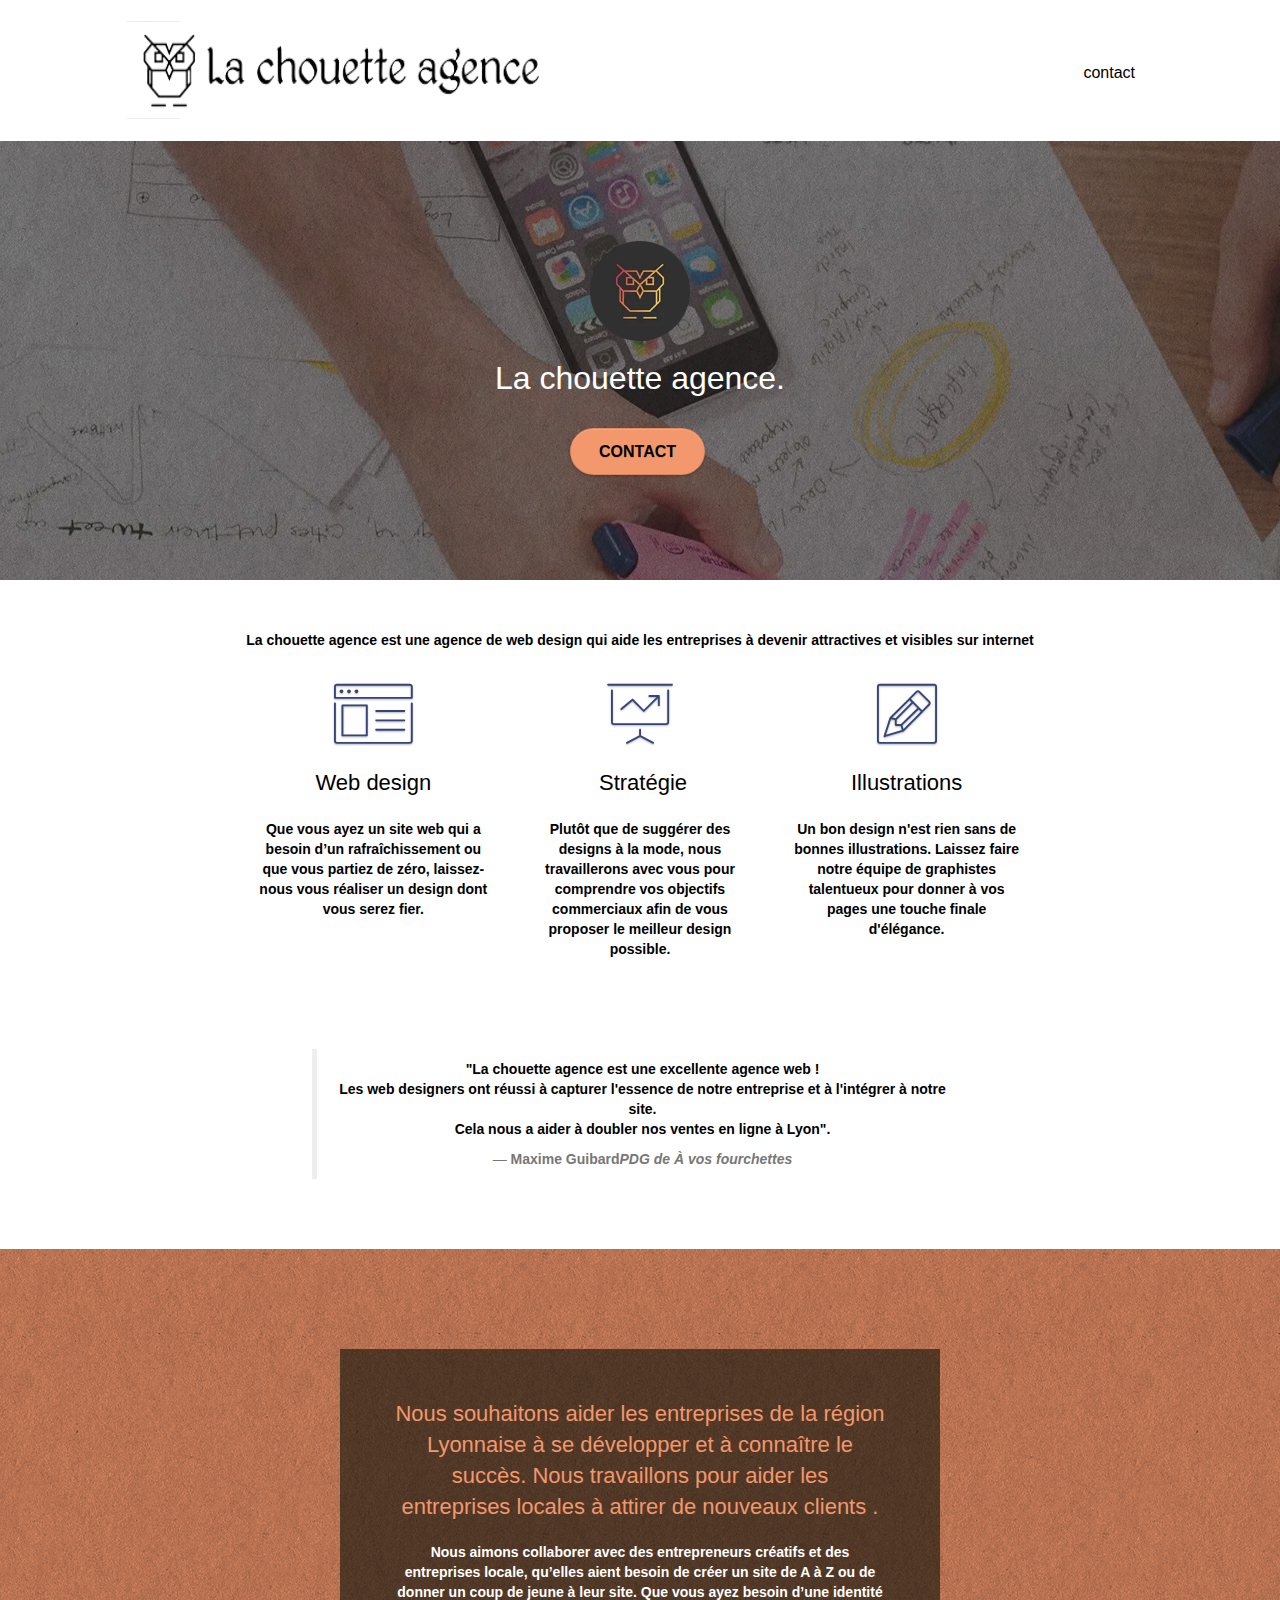
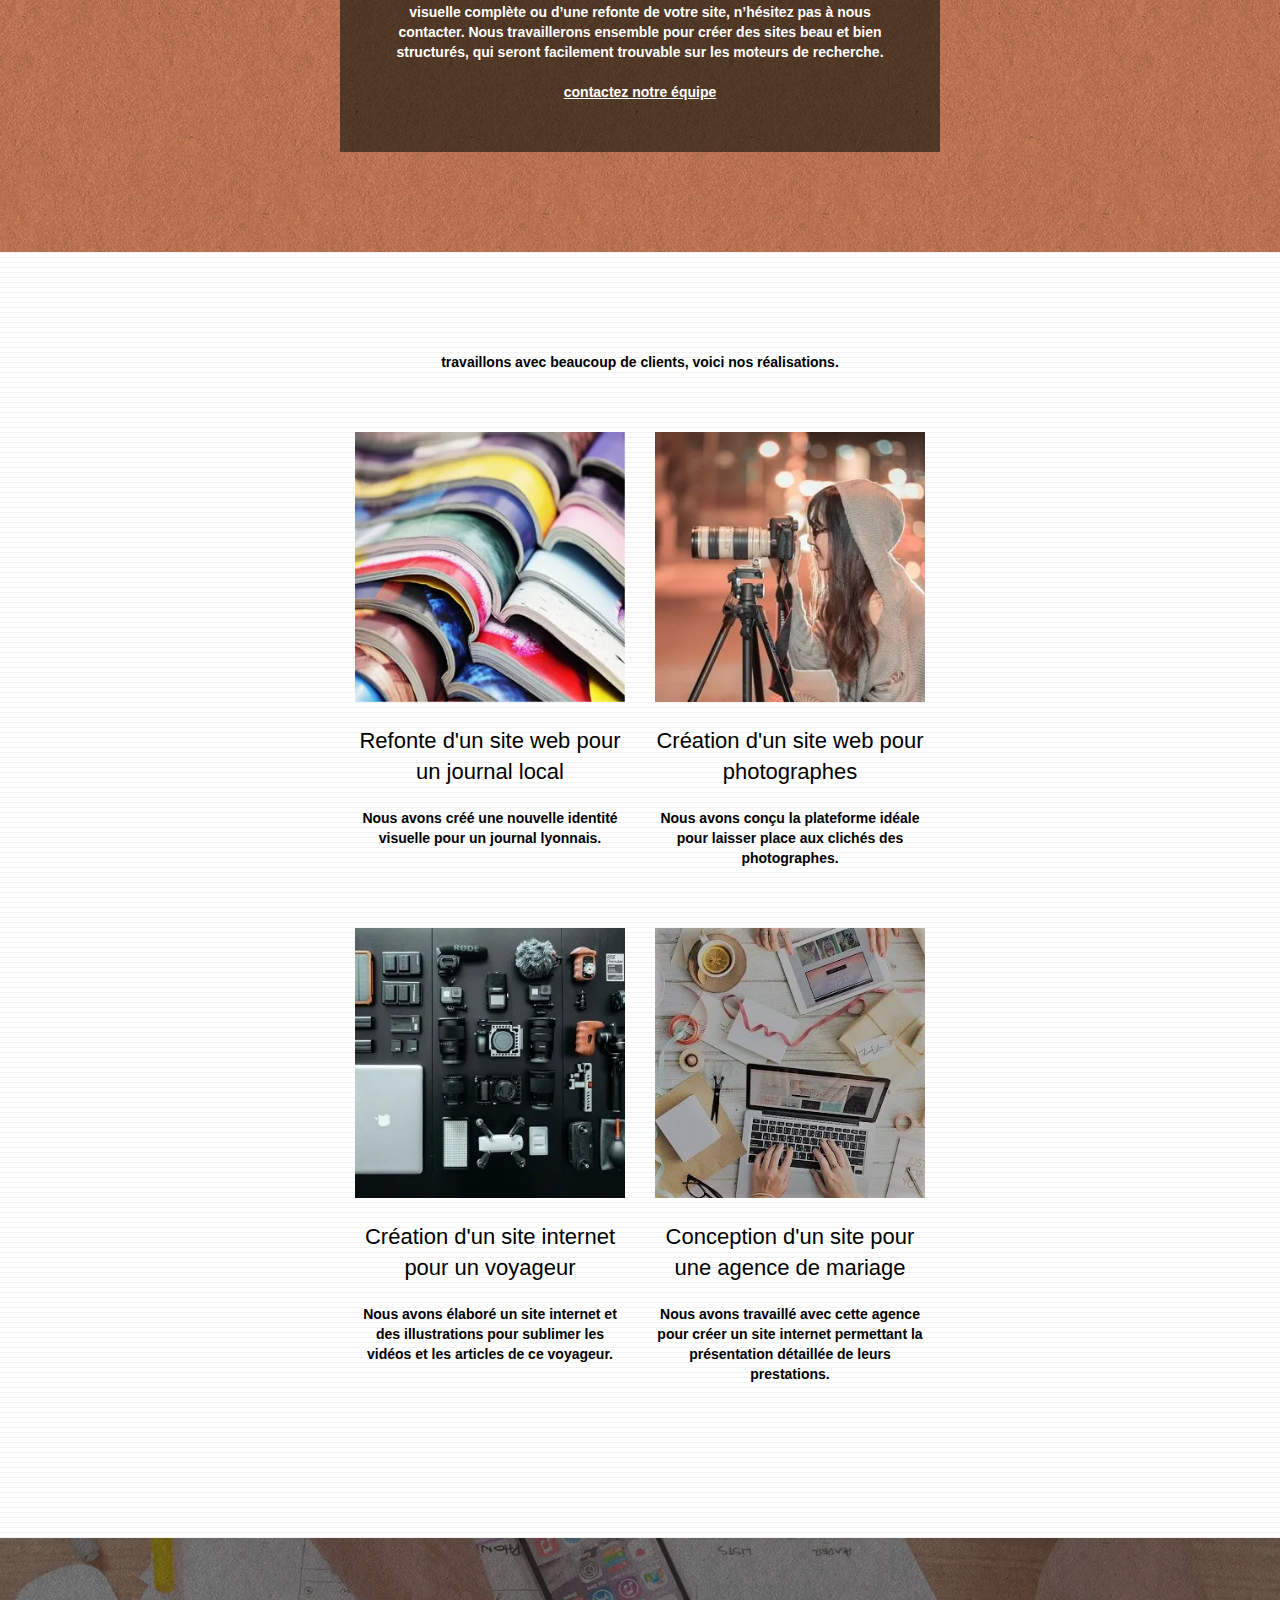
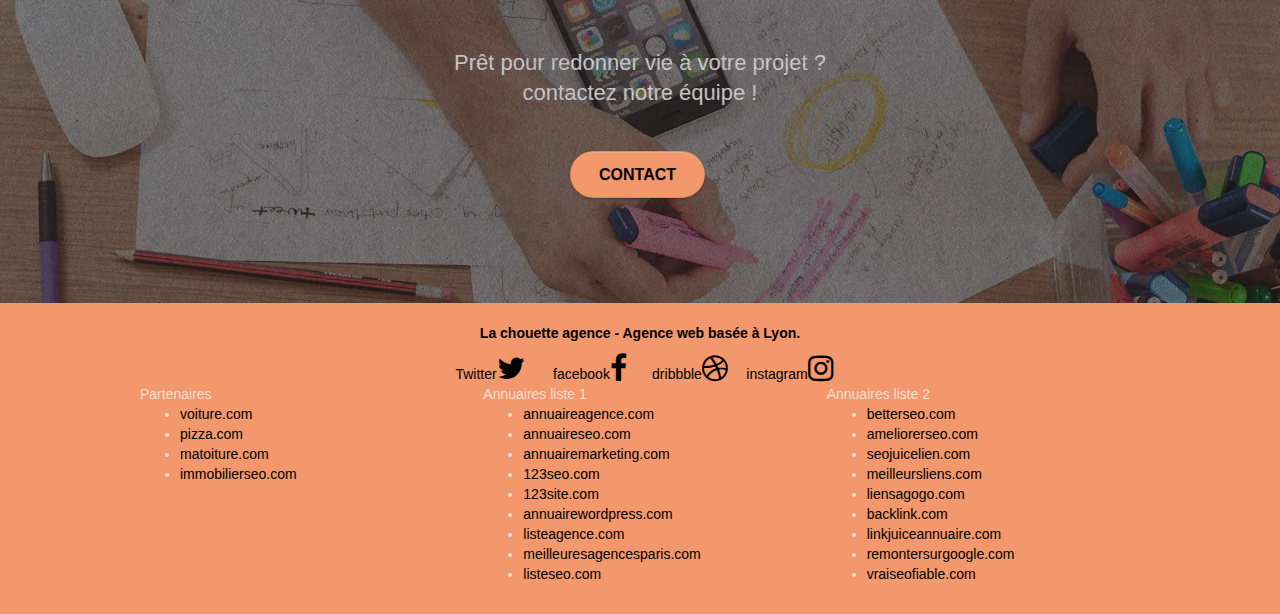
==== commit 16206196: "contrast" ====
--- a/index.html
+++ b/index.html
@@ -225,7 +225,7 @@
 	<div class="container bloc-sm">
 		<div class="row">
 			<div class="col-sm-12">
-				<p class="text-center white">
+				<p class="text-center black">
 					La chouette agence - Agence web basée à Lyon.<br>
 				</p>
 				<div class="row row-no-gutters social">
--- a/style.css
+++ b/style.css
@@ -11,6 +11,10 @@
 button {
     transition: all .3s ease-in-out;
     outline: none!important;
+}
+
+.fa {
+    color: black;
 }
 
 a:hover {
@@ -133,7 +137,7 @@
 .d-bloc h5 a,
 .d-bloc h6 a,
 .d-bloc p a {
-    color: rgba(255, 255, 255, .6);
+    color:black;
 }
 
 .d-bloc .a-btn:hover,
@@ -651,7 +655,7 @@
 a {
     font-family: "helvetica";
     font-weight: 400;
-    color: #575757!important;
+    color:black !important;
 }
 
 .container {
@@ -787,7 +791,7 @@
 
 .btn-atomic-tangerine {
     background: #F3976C;
-    color: #FFFFFF!important;
+    color: black!important;
 }
 
 .btn-atomic-tangerine:hover {
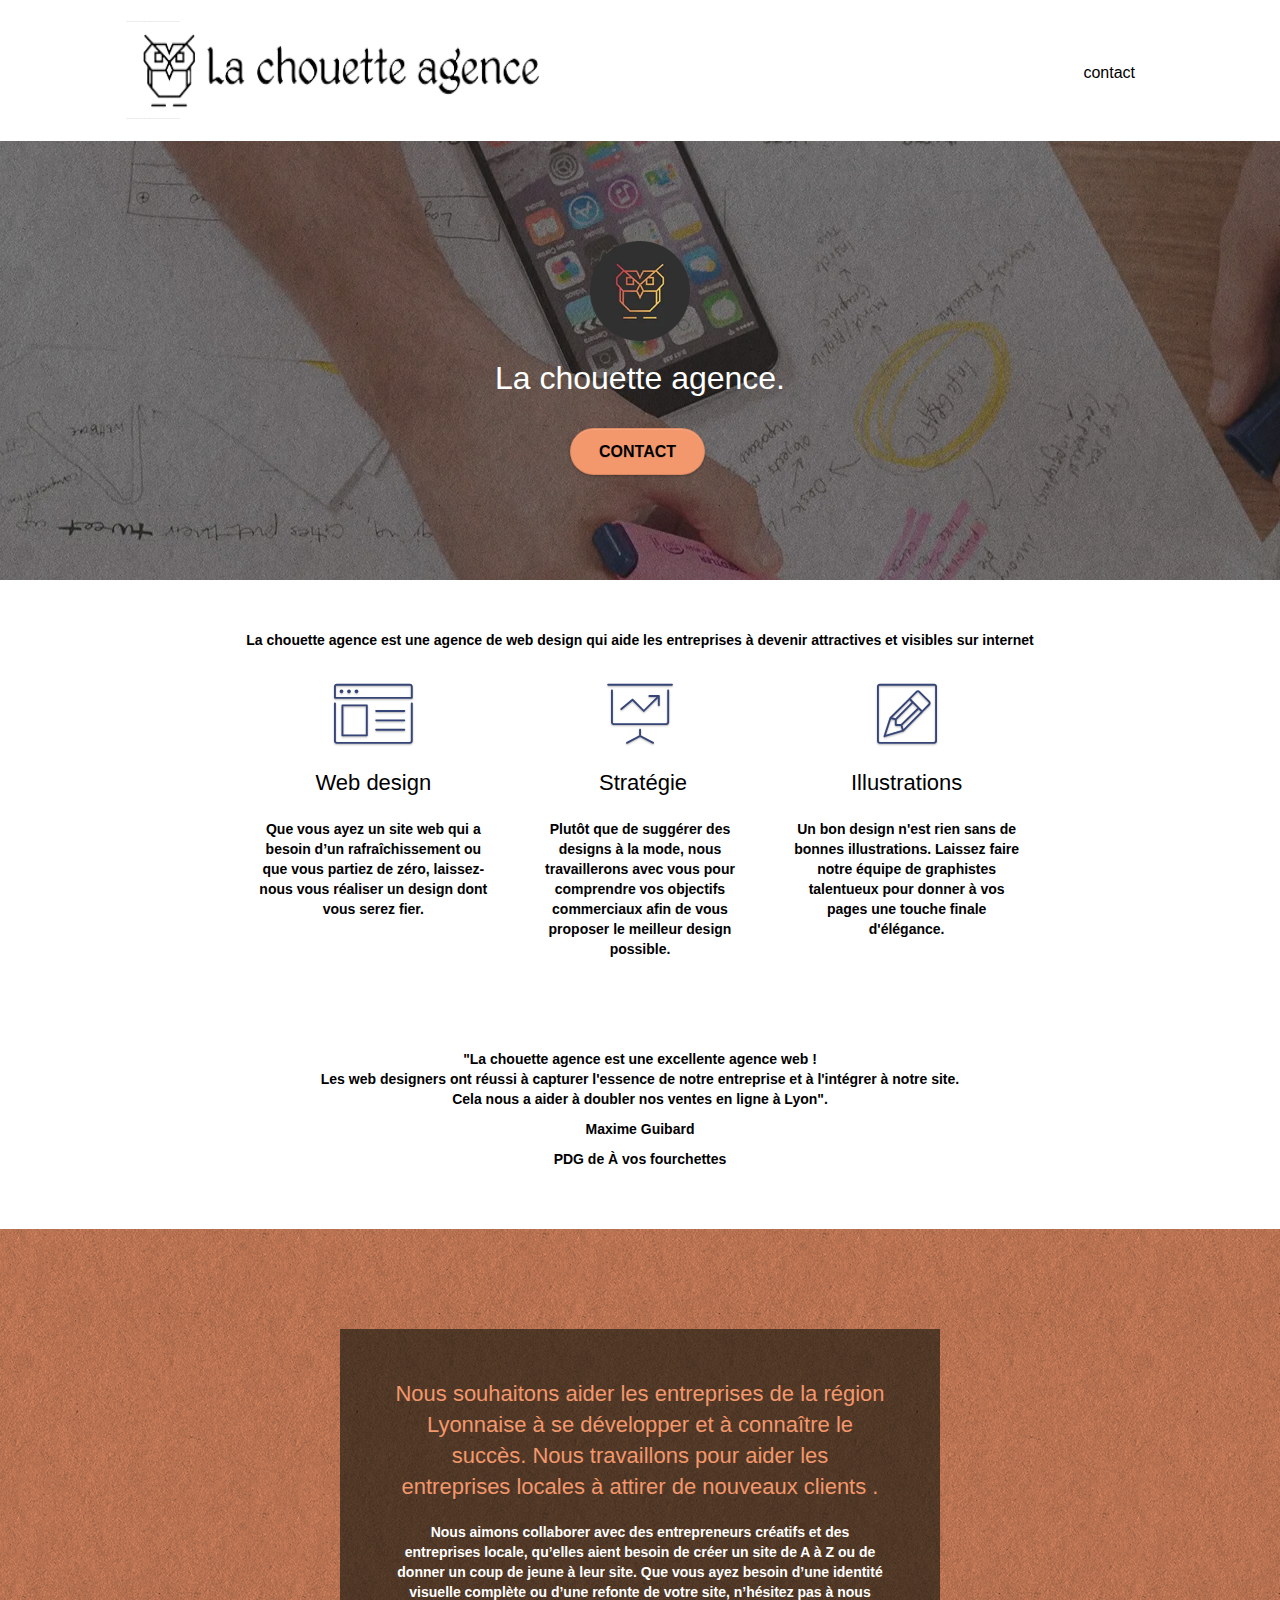
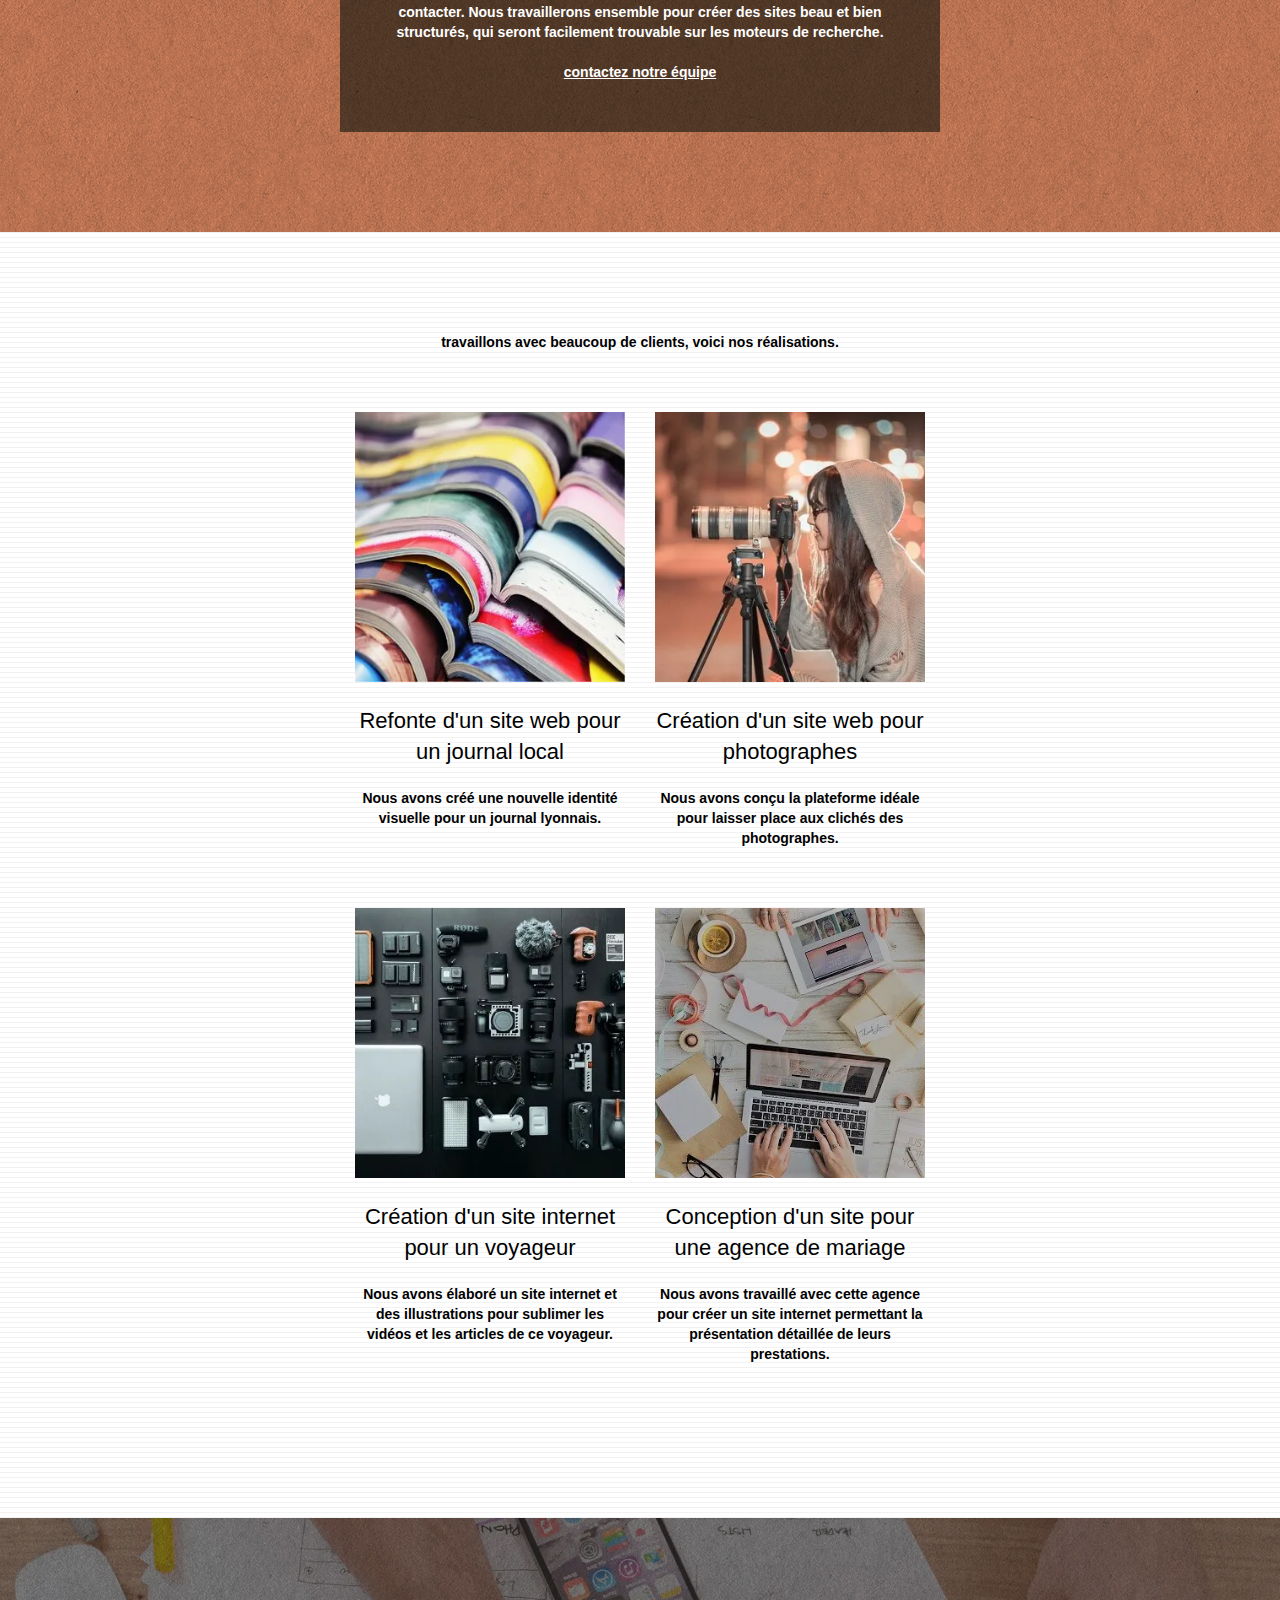
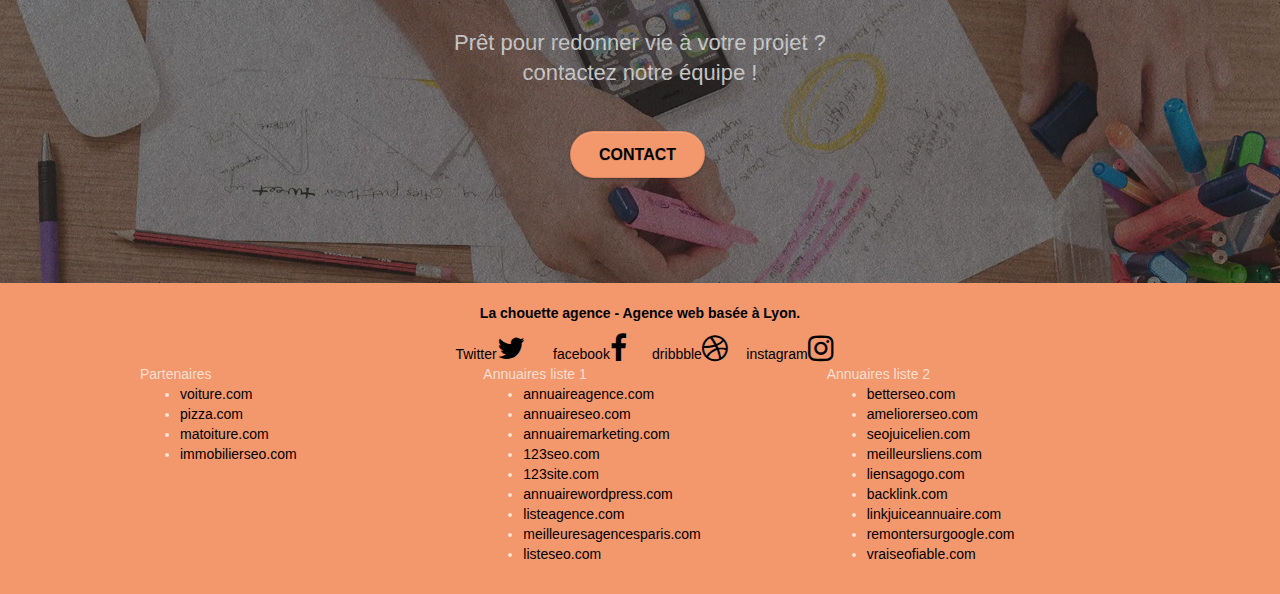
==== commit 588ecc18: "contrast" ====
--- a/index.html
+++ b/index.html
@@ -121,14 +121,14 @@
 		</div>
 		<div class="row voffset-lg voffset">
 			<div class="col-xs-12 col-md-8 col-md-offset-2 text-center">
-				<blockquote class="blockquote text-center">
-					<p class="mb-0">"La chouette agence est une excellente agence web ! <br> Les web
+				
+					<p>"La chouette agence est une excellente agence web ! <br> Les web
 						designers ont réussi à capturer l'essence de notre entreprise
 						et à l'intégrer à notre site.<br> Cela nous a aider à doubler nos
 						ventes en ligne à Lyon".</p>
-					<footer class="blockquote-footer black"><strong>Maxime Guibard</strong><cite
-							title="text-center black"><strong>PDG de À vos fourchettes</strong></cite></footer>
-				</blockquote>
+					<p><strong>Maxime Guibard</strong></p>
+							<p><strong>PDG de À vos fourchettes</strong></p>
+				
 
 			</div>
 		</div>
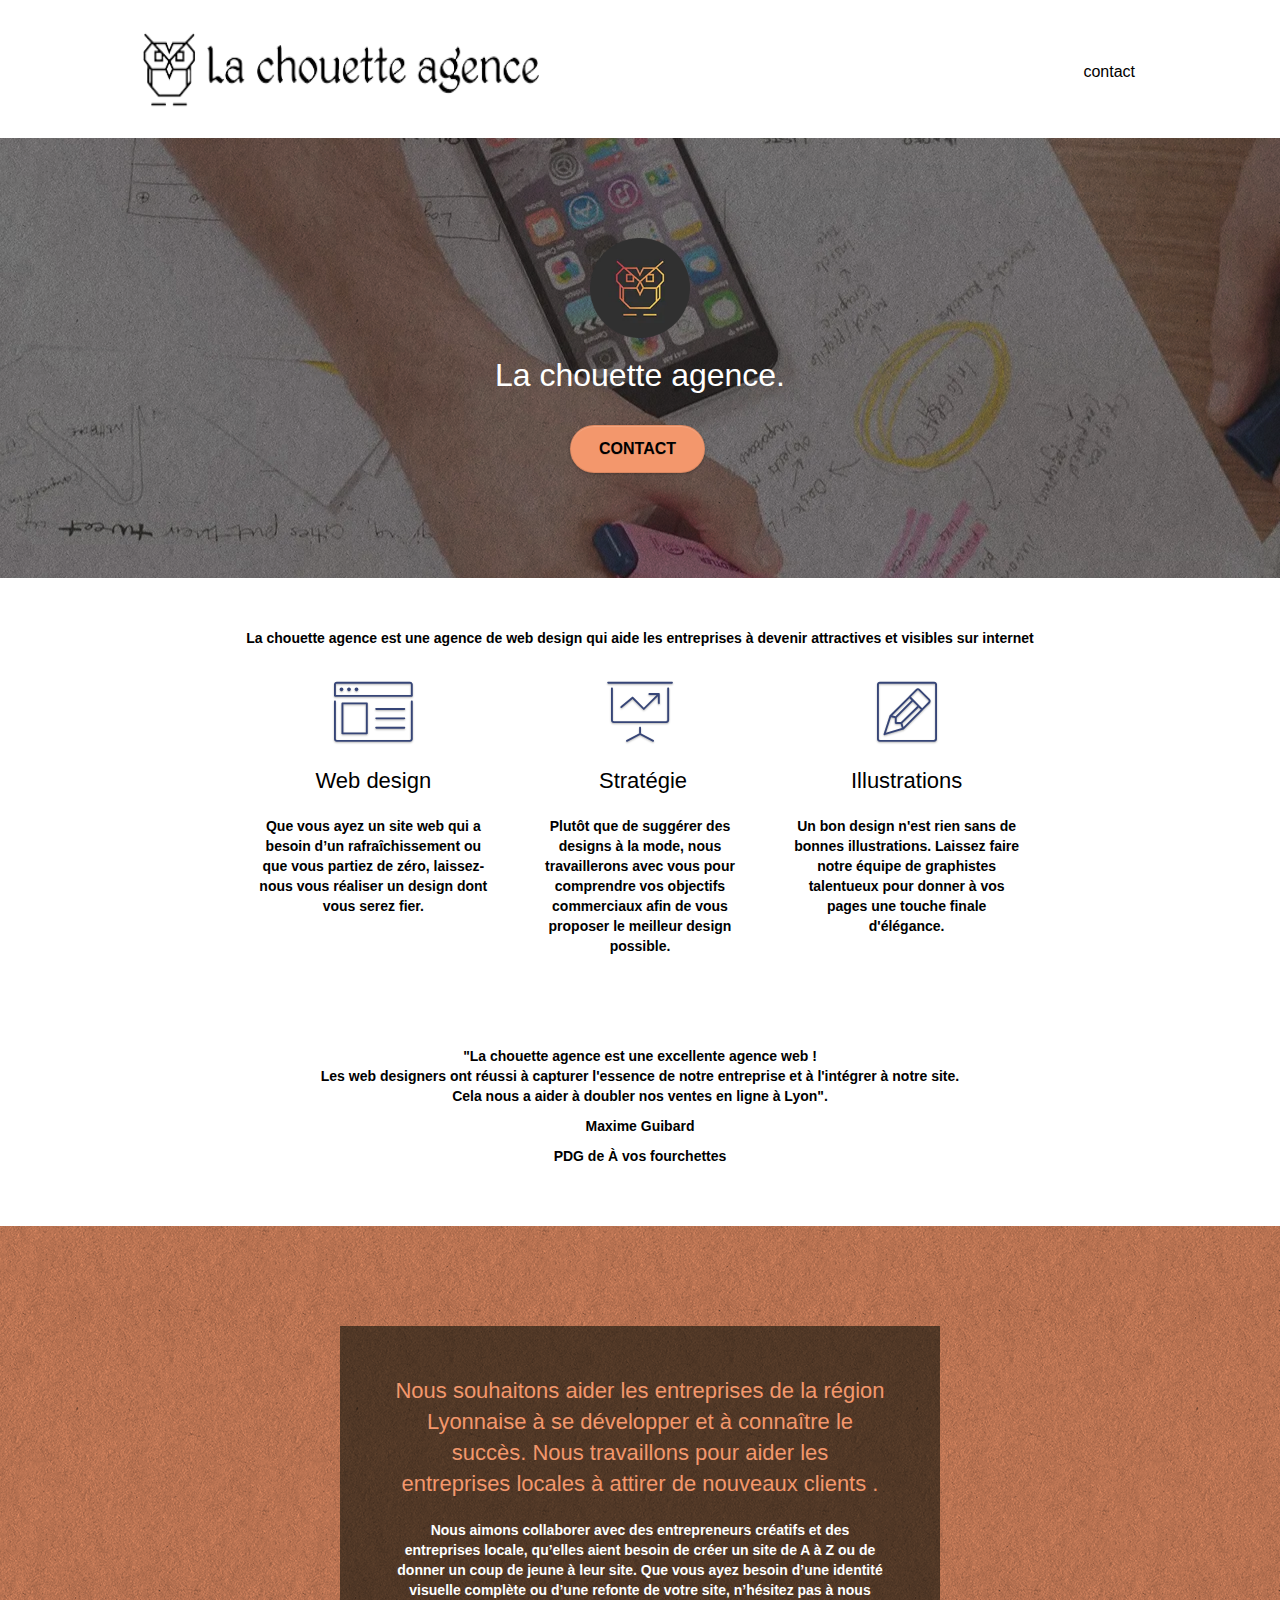
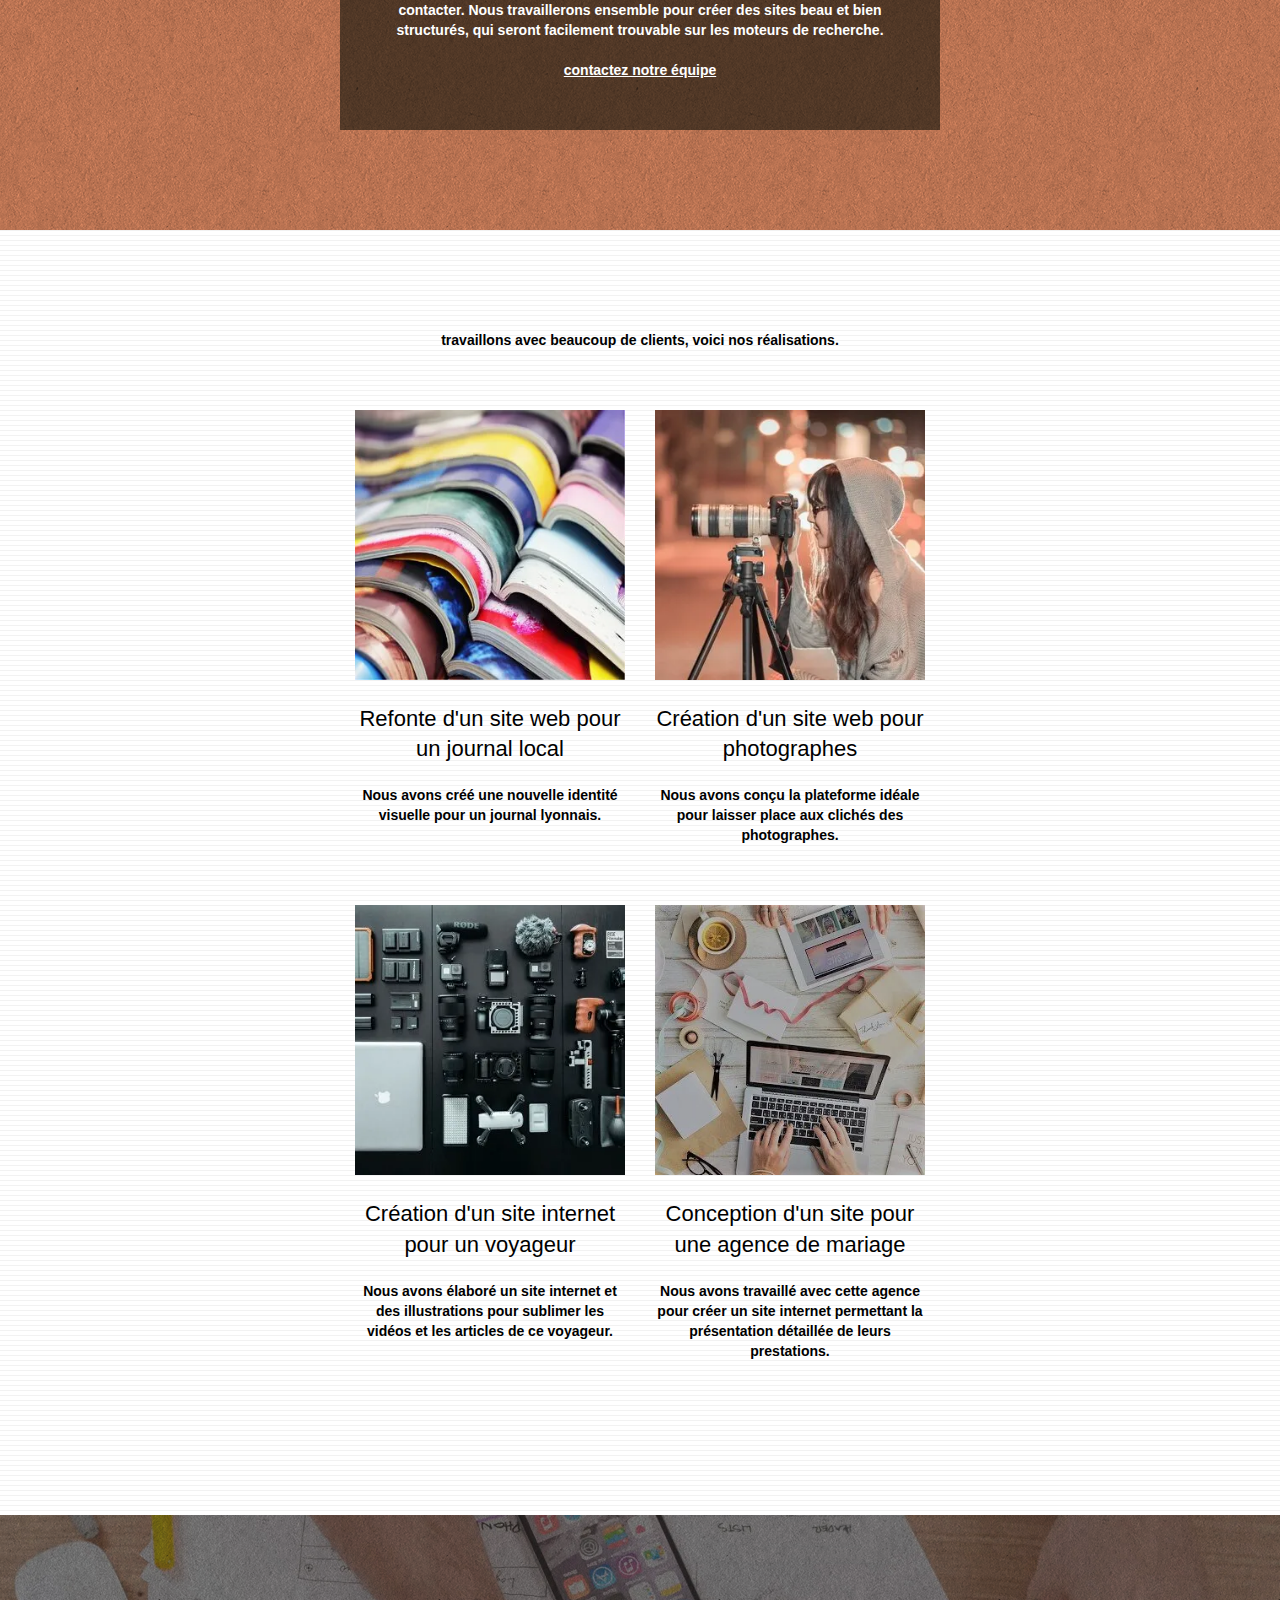
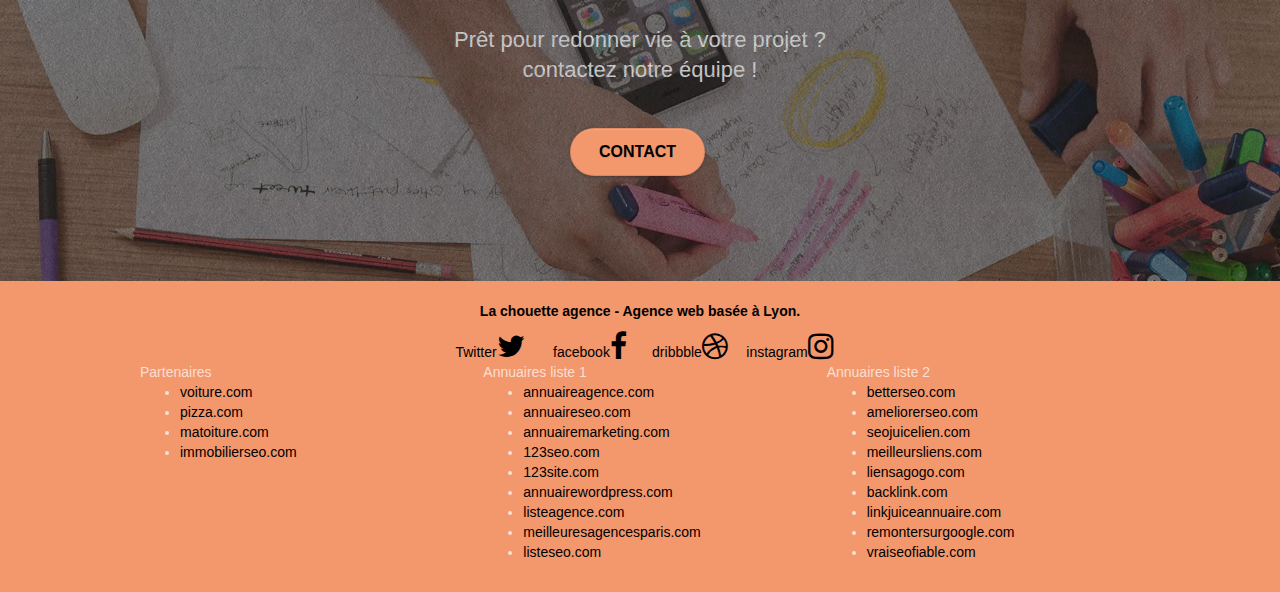
==== commit b63fa42d: "contrast" ====
--- a/index.html
+++ b/index.html
@@ -37,9 +37,9 @@
 
 		<nav class="navbar row">
 			<div class="navbar-header">
-				<div class="keywords" style="color:#cccccc;font-size:1px;">Agence web à paris, stratégie web, web design, illustrations, design de site web, site web, web, internet, site internet, site</div>
+				
 				<a class="navbar-brand" href="index.html"><img src="img/la-chouette-agence.webp" alt="paris web design logo agence web meilleure agence" width="400" height="90" /></a>
-				<div class="keywords" style="color:#cccccc;font-size:1px;">Agence web à paris, stratégie web, web design, illustrations, design de site web, site web, web, internet, site internet, site</div>
+				
 				<button id="nav-toggle" type="button" class="ui-navbar-toggle navbar-toggle" data-toggle="collapse" data-target=".navbar-1">
 					<span class="sr-only">Toggle navigation</span><span class="icon-bar"></span><span class="icon-bar"></span><span class="icon-bar"></span>
 				</button>
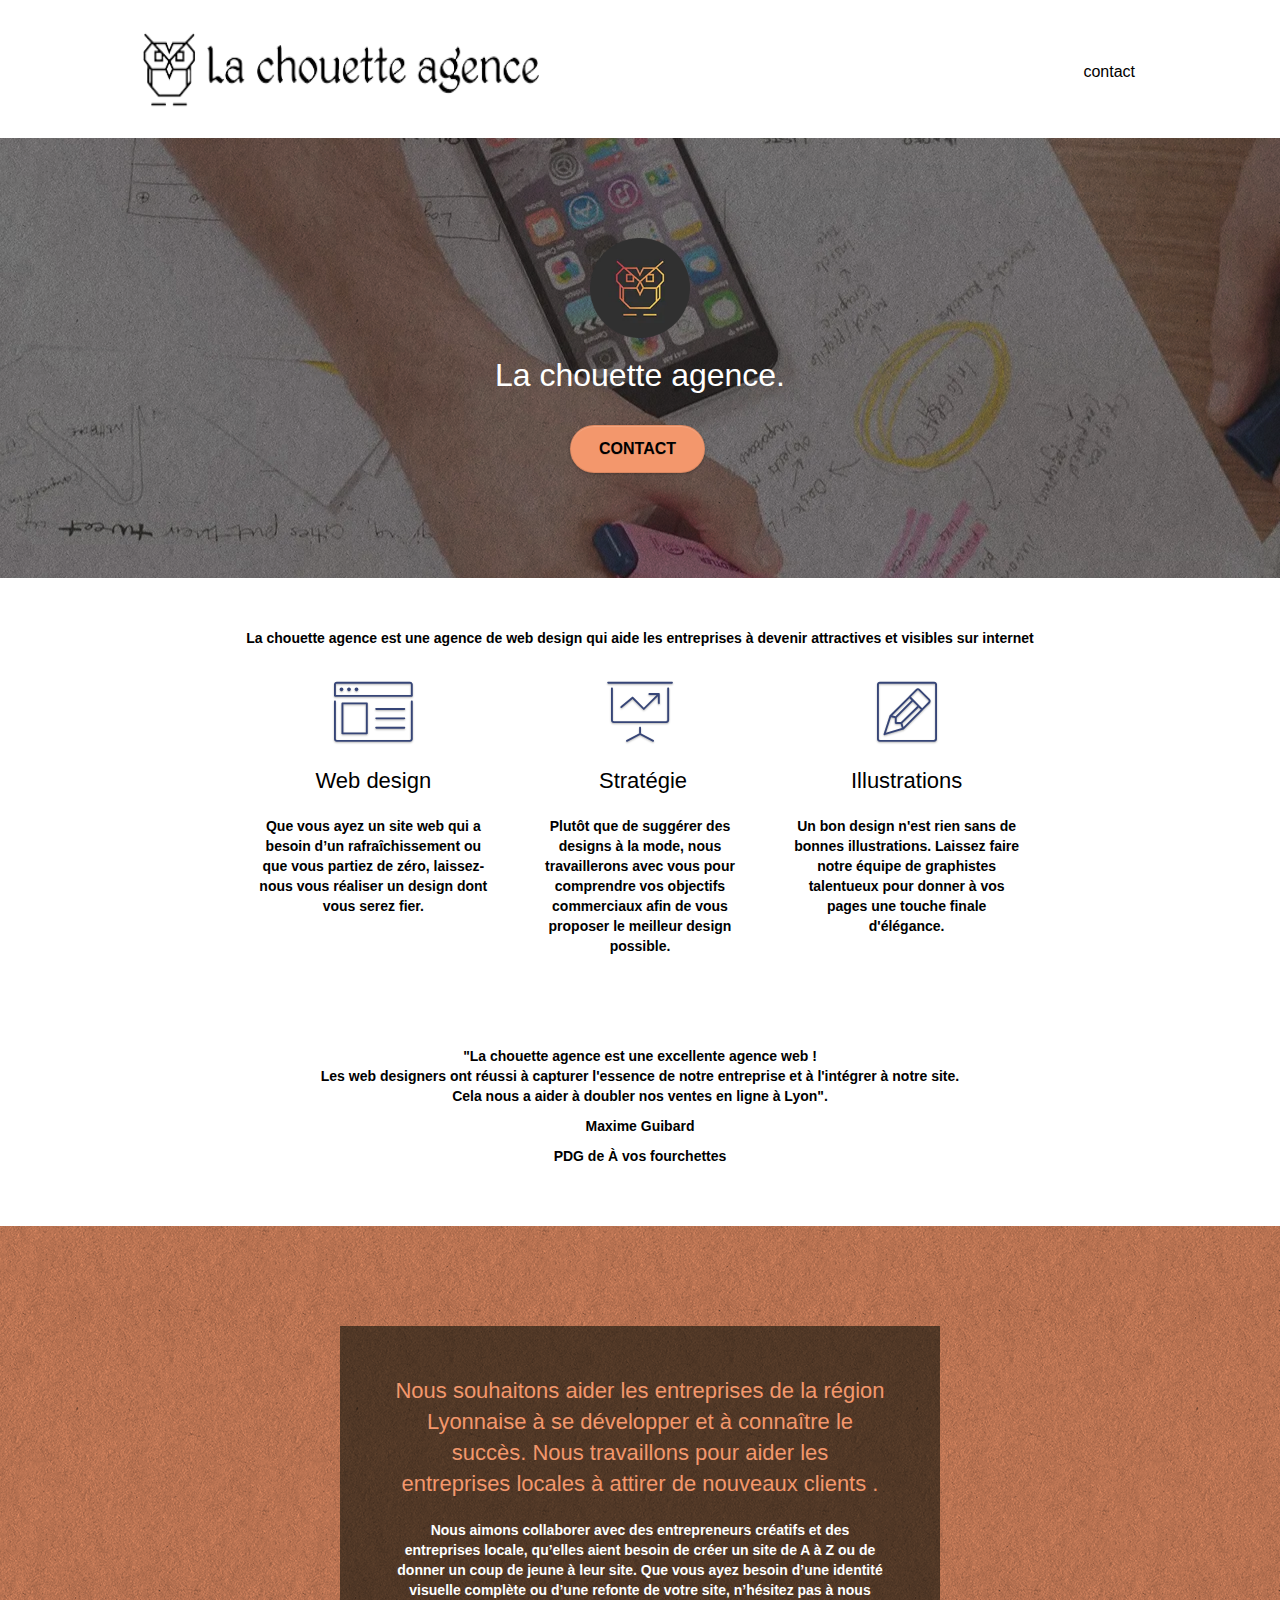
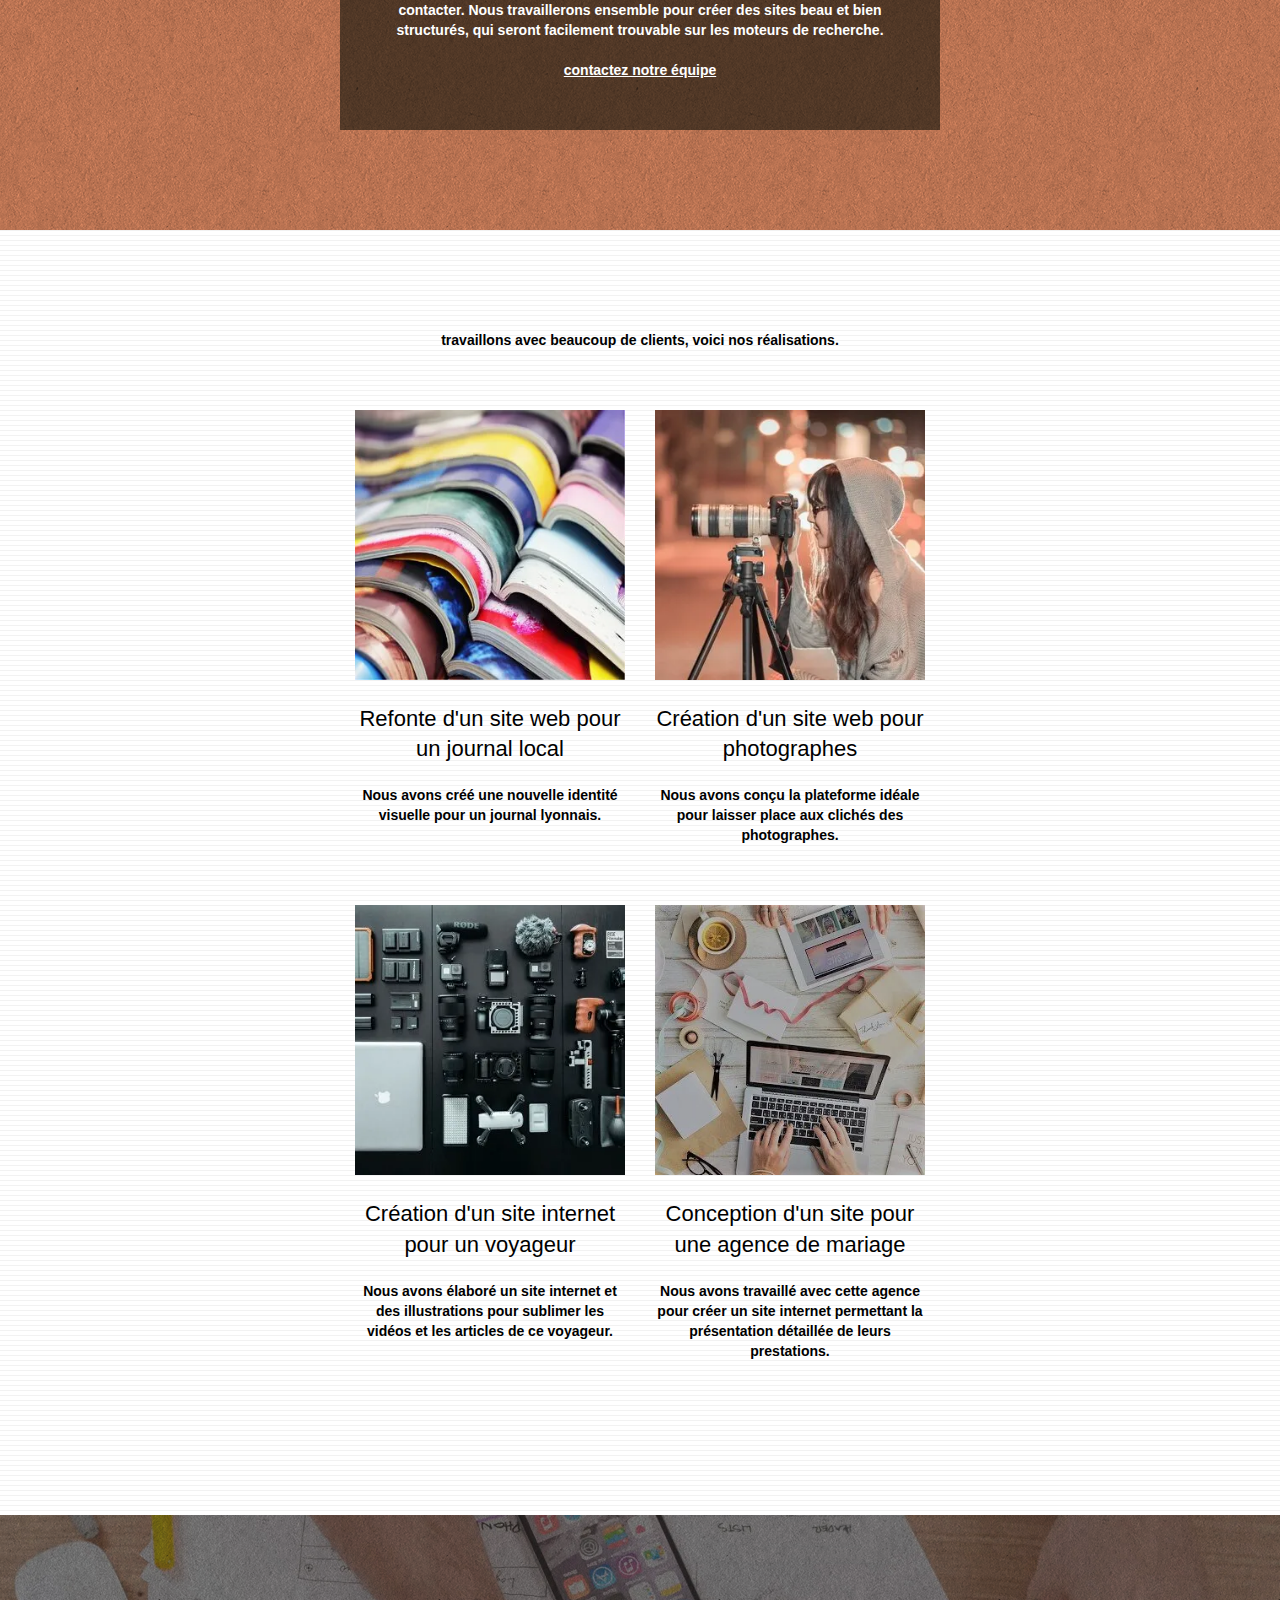
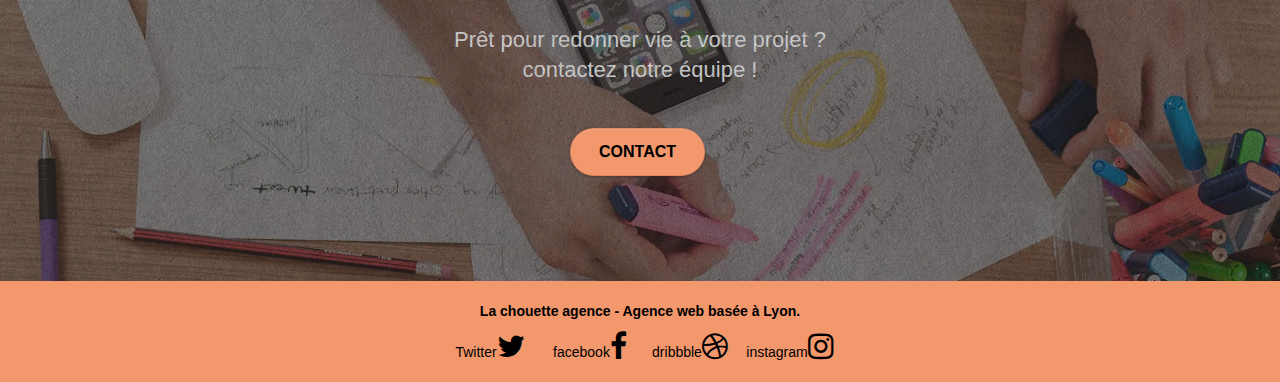
==== commit a0a6b483: "footer" ====
--- a/index.html
+++ b/index.html
@@ -256,45 +256,7 @@
 						</div>
 					</div>
 				</div>
-				<div class="row">
-					<div class="col-sm-4">
-						Partenaires
-							<ul>
-								<li><a href="voiture.com">voiture.com</a></li>
-								<li><a href="pizza.com">pizza.com</a></li>
-								<li><a href="matoiture.com">matoiture.com</a></li>
-								<li><a href="immobilierseo.com">immobilierseo.com</a></li>
-							</ul>		
-					</div>
-					<div class="col-sm-4">
-						Annuaires liste 1
-						<ul>
-							<li><a href="annuaireagence.com">annuaireagence.com</a></li>
-							<li><a href="annuaireseo.com">annuaireseo.com</a></li>
-							<li><a href="annuairemarketing.com">annuairemarketing.com</a></li>
-							<li><a href="123seoture.com">123seo.com</a></li>
-							<li><a href="123site.com">123site.com</a></li>
-							<li><a href="annuairewordpress.com">annuairewordpress.com</a></li>
-							<li><a href="listeagence.com">listeagence.com</a></li>
-							<li><a href="meilleuresagencesparis.com">meilleuresagencesparis.com</a></li>
-							<li><a href="listeseo.com">listeseo.com</a></li>
-						</ul>
-					</div>
-					<div class="col-sm-4">
-						Annuaires liste 2
-						<ul>
-							<li><a href="betterseo.com">betterseo.com</a></li>
-							<li><a href="ameliorerseo.com">ameliorerseo.com</a></li>
-							<li><a href="seojuicelien.com">seojuicelien.com</a></li>
-							<li><a href="meilleursliens.com">meilleursliens.com</a></li>
-							<li><a href="liensagogo.com">liensagogo.com</a></li>
-							<li><a href="backlink.com">backlink.com</a></li>
-							<li><a href="linkjuiceannuaire.com">linkjuiceannuaire.com</a></li>
-							<li><a href="remontersurgoogle.com">remontersurgoogle.com</a></li>
-							<li><a href="vraiseofiable.com">vraiseofiable.com</a></li>
-						</ul>
-					</div>
-				</div>
+				
 			</div>
 		</div>
 	</div>
